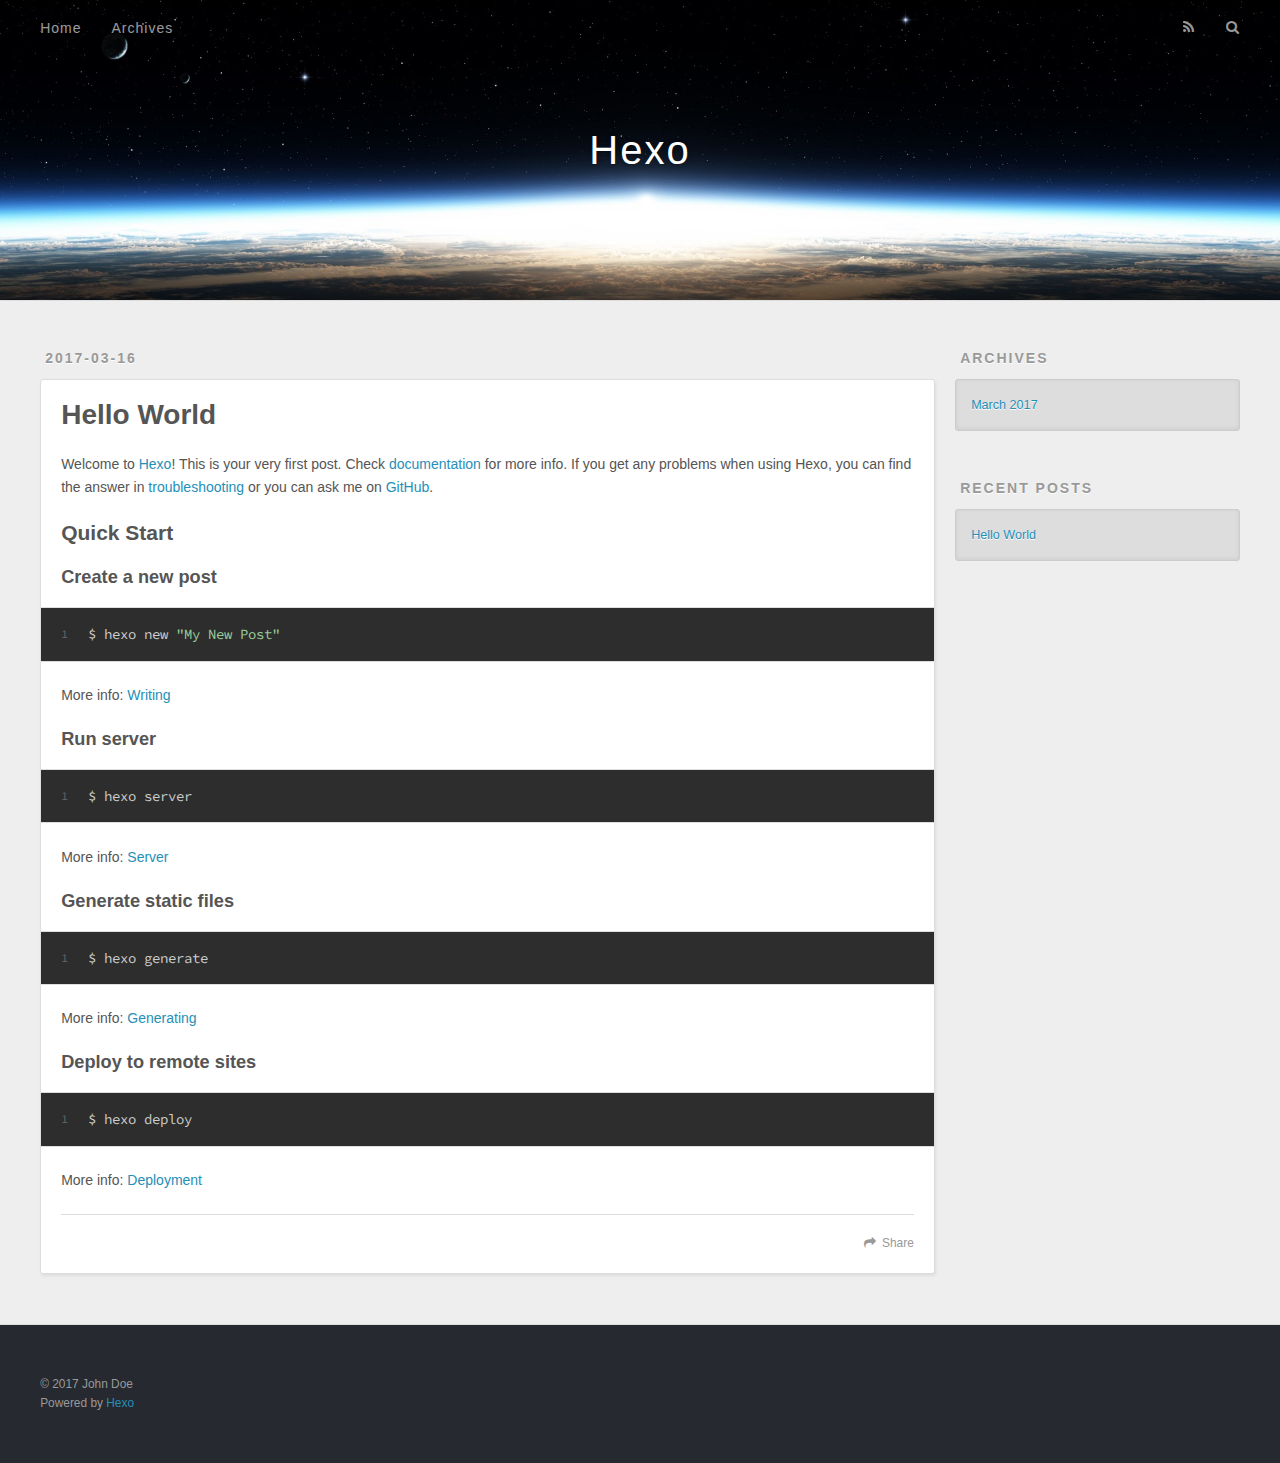
==== index.html @ 3dacdb67 "Site updated: 2017-03-16 15:15:02" ====
<!DOCTYPE html>
<html>
<head>
  <meta charset="utf-8">
  
  <title>Hexo</title>
  <meta name="viewport" content="width=device-width, initial-scale=1, maximum-scale=1">
  <meta property="og:type" content="website">
<meta property="og:title" content="Hexo">
<meta property="og:url" content="http://yoursite.com/index.html">
<meta property="og:site_name" content="Hexo">
<meta name="twitter:card" content="summary">
<meta name="twitter:title" content="Hexo">
  
    <link rel="alternate" href="/atom.xml" title="Hexo" type="application/atom+xml">
  
  
    <link rel="icon" href="/favicon.png">
  
  
    <link href="//fonts.googleapis.com/css?family=Source+Code+Pro" rel="stylesheet" type="text/css">
  
  <link rel="stylesheet" href="/css/style.css">
  

</head>

<body>
  <div id="container">
    <div id="wrap">
      <header id="header">
  <div id="banner"></div>
  <div id="header-outer" class="outer">
    <div id="header-title" class="inner">
      <h1 id="logo-wrap">
        <a href="/" id="logo">Hexo</a>
      </h1>
      
    </div>
    <div id="header-inner" class="inner">
      <nav id="main-nav">
        <a id="main-nav-toggle" class="nav-icon"></a>
        
          <a class="main-nav-link" href="/">Home</a>
        
          <a class="main-nav-link" href="/archives">Archives</a>
        
      </nav>
      <nav id="sub-nav">
        
          <a id="nav-rss-link" class="nav-icon" href="/atom.xml" title="RSS Feed"></a>
        
        <a id="nav-search-btn" class="nav-icon" title="Search"></a>
      </nav>
      <div id="search-form-wrap">
        <form action="//google.com/search" method="get" accept-charset="UTF-8" class="search-form"><input type="search" name="q" results="0" class="search-form-input" placeholder="Search"><button type="submit" class="search-form-submit">&#xF002;</button><input type="hidden" name="sitesearch" value="http://yoursite.com"></form>
      </div>
    </div>
  </div>
</header>
      <div class="outer">
        <section id="main">
  
    <article id="post-hello-world" class="article article-type-post" itemscope itemprop="blogPost">
  <div class="article-meta">
    <a href="/2017/03/16/hello-world/" class="article-date">
  <time datetime="2017-03-16T07:07:34.000Z" itemprop="datePublished">2017-03-16</time>
</a>
    
  </div>
  <div class="article-inner">
    
    
      <header class="article-header">
        
  
    <h1 itemprop="name">
      <a class="article-title" href="/2017/03/16/hello-world/">Hello World</a>
    </h1>
  

      </header>
    
    <div class="article-entry" itemprop="articleBody">
      
        <p>Welcome to <a href="https://hexo.io/" target="_blank" rel="external">Hexo</a>! This is your very first post. Check <a href="https://hexo.io/docs/" target="_blank" rel="external">documentation</a> for more info. If you get any problems when using Hexo, you can find the answer in <a href="https://hexo.io/docs/troubleshooting.html" target="_blank" rel="external">troubleshooting</a> or you can ask me on <a href="https://github.com/hexojs/hexo/issues" target="_blank" rel="external">GitHub</a>.</p>
<h2 id="Quick-Start"><a href="#Quick-Start" class="headerlink" title="Quick Start"></a>Quick Start</h2><h3 id="Create-a-new-post"><a href="#Create-a-new-post" class="headerlink" title="Create a new post"></a>Create a new post</h3><figure class="highlight bash"><table><tr><td class="gutter"><pre><div class="line">1</div></pre></td><td class="code"><pre><div class="line">$ hexo new <span class="string">"My New Post"</span></div></pre></td></tr></table></figure>
<p>More info: <a href="https://hexo.io/docs/writing.html" target="_blank" rel="external">Writing</a></p>
<h3 id="Run-server"><a href="#Run-server" class="headerlink" title="Run server"></a>Run server</h3><figure class="highlight bash"><table><tr><td class="gutter"><pre><div class="line">1</div></pre></td><td class="code"><pre><div class="line">$ hexo server</div></pre></td></tr></table></figure>
<p>More info: <a href="https://hexo.io/docs/server.html" target="_blank" rel="external">Server</a></p>
<h3 id="Generate-static-files"><a href="#Generate-static-files" class="headerlink" title="Generate static files"></a>Generate static files</h3><figure class="highlight bash"><table><tr><td class="gutter"><pre><div class="line">1</div></pre></td><td class="code"><pre><div class="line">$ hexo generate</div></pre></td></tr></table></figure>
<p>More info: <a href="https://hexo.io/docs/generating.html" target="_blank" rel="external">Generating</a></p>
<h3 id="Deploy-to-remote-sites"><a href="#Deploy-to-remote-sites" class="headerlink" title="Deploy to remote sites"></a>Deploy to remote sites</h3><figure class="highlight bash"><table><tr><td class="gutter"><pre><div class="line">1</div></pre></td><td class="code"><pre><div class="line">$ hexo deploy</div></pre></td></tr></table></figure>
<p>More info: <a href="https://hexo.io/docs/deployment.html" target="_blank" rel="external">Deployment</a></p>

      
    </div>
    <footer class="article-footer">
      <a data-url="http://yoursite.com/2017/03/16/hello-world/" data-id="cj0c294t30000diry1bmtptaq" class="article-share-link">Share</a>
      
      
    </footer>
  </div>
  
</article>


  

</section>
        
          <aside id="sidebar">
  
    

  
    

  
    
  
    
  <div class="widget-wrap">
    <h3 class="widget-title">Archives</h3>
    <div class="widget">
      <ul class="archive-list"><li class="archive-list-item"><a class="archive-list-link" href="/archives/2017/03/">March 2017</a></li></ul>
    </div>
  </div>


  
    
  <div class="widget-wrap">
    <h3 class="widget-title">Recent Posts</h3>
    <div class="widget">
      <ul>
        
          <li>
            <a href="/2017/03/16/hello-world/">Hello World</a>
          </li>
        
      </ul>
    </div>
  </div>

  
</aside>
        
      </div>
      <footer id="footer">
  
  <div class="outer">
    <div id="footer-info" class="inner">
      &copy; 2017 John Doe<br>
      Powered by <a href="http://hexo.io/" target="_blank">Hexo</a>
    </div>
  </div>
</footer>
    </div>
    <nav id="mobile-nav">
  
    <a href="/" class="mobile-nav-link">Home</a>
  
    <a href="/archives" class="mobile-nav-link">Archives</a>
  
</nav>
    

<script src="//ajax.googleapis.com/ajax/libs/jquery/2.0.3/jquery.min.js"></script>


  <link rel="stylesheet" href="/fancybox/jquery.fancybox.css">
  <script src="/fancybox/jquery.fancybox.pack.js"></script>


<script src="/js/script.js"></script>

  </div>
</body>
</html>
---- css/style.css ----
body {
  width: 100%;
}
body:before,
body:after {
  content: "";
  display: table;
}
body:after {
  clear: both;
}
html,
body,
div,
span,
applet,
object,
iframe,
h1,
h2,
h3,
h4,
h5,
h6,
p,
blockquote,
pre,
a,
abbr,
acronym,
address,
big,
cite,
code,
del,
dfn,
em,
img,
ins,
kbd,
q,
s,
samp,
small,
strike,
strong,
sub,
sup,
tt,
var,
dl,
dt,
dd,
ol,
ul,
li,
fieldset,
form,
label,
legend,
table,
caption,
tbody,
tfoot,
thead,
tr,
th,
td {
  margin: 0;
  padding: 0;
  border: 0;
  outline: 0;
  font-weight: inherit;
  font-style: inherit;
  font-family: inherit;
  font-size: 100%;
  vertical-align: baseline;
}
body {
  line-height: 1;
  color: #000;
  background: #fff;
}
ol,
ul {
  list-style: none;
}
table {
  border-collapse: separate;
  border-spacing: 0;
  vertical-align: middle;
}
caption,
th,
td {
  text-align: left;
  font-weight: normal;
  vertical-align: middle;
}
a img {
  border: none;
}
input,
button {
  margin: 0;
  padding: 0;
}
input::-moz-focus-inner,
button::-moz-focus-inner {
  border: 0;
  padding: 0;
}
@font-face {
  font-family: FontAwesome;
  font-style: normal;
  font-weight: normal;
  src: url("fonts/fontawesome-webfont.eot?v=#4.0.3");
  src: url("fonts/fontawesome-webfont.eot?#iefix&v=#4.0.3") format("embedded-opentype"), url("fonts/fontawesome-webfont.woff?v=#4.0.3") format("woff"), url("fonts/fontawesome-webfont.ttf?v=#4.0.3") format("truetype"), url("fonts/fontawesome-webfont.svg#fontawesomeregular?v=#4.0.3") format("svg");
}
html,
body,
#container {
  height: 100%;
}
body {
  background: #eee;
  font: 14px "Helvetica Neue", Helvetica, Arial, sans-serif;
  -webkit-text-size-adjust: 100%;
}
.outer {
  max-width: 1220px;
  margin: 0 auto;
  padding: 0 20px;
}
.outer:before,
.outer:after {
  content: "";
  display: table;
}
.outer:after {
  clear: both;
}
.inner {
  display: inline;
  float: left;
  width: 98.33333333333333%;
  margin: 0 0.833333333333333%;
}
.left,
.alignleft {
  float: left;
}
.right,
.alignright {
  float: right;
}
.clear {
  clear: both;
}
#container {
  position: relative;
}
.mobile-nav-on {
  overflow: hidden;
}
#wrap {
  height: 100%;
  width: 100%;
  position: absolute;
  top: 0;
  left: 0;
  -webkit-transition: 0.2s ease-out;
  -moz-transition: 0.2s ease-out;
  -ms-transition: 0.2s ease-out;
  transition: 0.2s ease-out;
  z-index: 1;
  background: #eee;
}
.mobile-nav-on #wrap {
  left: 280px;
}
@media screen and (min-width: 768px) {
  #main {
    display: inline;
    float: left;
    width: 73.33333333333333%;
    margin: 0 0.833333333333333%;
  }
}
.article-date,
.article-category-link,
.archive-year,
.widget-title {
  text-decoration: none;
  text-transform: uppercase;
  letter-spacing: 2px;
  color: #999;
  margin-bottom: 1em;
  margin-left: 5px;
  line-height: 1em;
  text-shadow: 0 1px #fff;
  font-weight: bold;
}
.article-inner,
.archive-article-inner {
  background: #fff;
  -webkit-box-shadow: 1px 2px 3px #ddd;
  box-shadow: 1px 2px 3px #ddd;
  border: 1px solid #ddd;
  border-radius: 3px;
}
.article-entry h1,
.widget h1 {
  font-size: 2em;
}
.article-entry h2,
.widget h2 {
  font-size: 1.5em;
}
.article-entry h3,
.widget h3 {
  font-size: 1.3em;
}
.article-entry h4,
.widget h4 {
  font-size: 1.2em;
}
.article-entry h5,
.widget h5 {
  font-size: 1em;
}
.article-entry h6,
.widget h6 {
  font-size: 1em;
  color: #999;
}
.article-entry hr,
.widget hr {
  border: 1px dashed #ddd;
}
.article-entry strong,
.widget strong {
  font-weight: bold;
}
.article-entry em,
.widget em,
.article-entry cite,
.widget cite {
  font-style: italic;
}
.article-entry sup,
.widget sup,
.article-entry sub,
.widget sub {
  font-size: 0.75em;
  line-height: 0;
  position: relative;
  vertical-align: baseline;
}
.article-entry sup,
.widget sup {
  top: -0.5em;
}
.article-entry sub,
.widget sub {
  bottom: -0.2em;
}
.article-entry small,
.widget small {
  font-size: 0.85em;
}
.article-entry acronym,
.widget acronym,
.article-entry abbr,
.widget abbr {
  border-bottom: 1px dotted;
}
.article-entry ul,
.widget ul,
.article-entry ol,
.widget ol,
.article-entry dl,
.widget dl {
  margin: 0 20px;
  line-height: 1.6em;
}
.article-entry ul ul,
.widget ul ul,
.article-entry ol ul,
.widget ol ul,
.article-entry ul ol,
.widget ul ol,
.article-entry ol ol,
.widget ol ol {
  margin-top: 0;
  margin-bottom: 0;
}
.article-entry ul,
.widget ul {
  list-style: disc;
}
.article-entry ol,
.widget ol {
  list-style: decimal;
}
.article-entry dt,
.widget dt {
  font-weight: bold;
}
#header {
  height: 300px;
  position: relative;
  border-bottom: 1px solid #ddd;
}
#header:before,
#header:after {
  content: "";
  position: absolute;
  left: 0;
  right: 0;
  height: 40px;
}
#header:before {
  top: 0;
  background: -webkit-linear-gradient(rgba(0,0,0,0.2), transparent);
  background: -moz-linear-gradient(rgba(0,0,0,0.2), transparent);
  background: -ms-linear-gradient(rgba(0,0,0,0.2), transparent);
  background: linear-gradient(rgba(0,0,0,0.2), transparent);
}
#header:after {
  bottom: 0;
  background: -webkit-linear-gradient(transparent, rgba(0,0,0,0.2));
  background: -moz-linear-gradient(transparent, rgba(0,0,0,0.2));
  background: -ms-linear-gradient(transparent, rgba(0,0,0,0.2));
  background: linear-gradient(transparent, rgba(0,0,0,0.2));
}
#header-outer {
  height: 100%;
  position: relative;
}
#header-inner {
  position: relative;
  overflow: hidden;
}
#banner {
  position: absolute;
  top: 0;
  left: 0;
  width: 100%;
  height: 100%;
  background: url("images/banner.jpg") center #000;
  -webkit-background-size: cover;
  -moz-background-size: cover;
  background-size: cover;
  z-index: -1;
}
#header-title {
  text-align: center;
  height: 40px;
  position: absolute;
  top: 50%;
  left: 0;
  margin-top: -20px;
}
#logo,
#subtitle {
  text-decoration: none;
  color: #fff;
  font-weight: 300;
  text-shadow: 0 1px 4px rgba(0,0,0,0.3);
}
#logo {
  font-size: 40px;
  line-height: 40px;
  letter-spacing: 2px;
}
#subtitle {
  font-size: 16px;
  line-height: 16px;
  letter-spacing: 1px;
}
#subtitle-wrap {
  margin-top: 16px;
}
#main-nav {
  float: left;
  margin-left: -15px;
}
.nav-icon,
.main-nav-link {
  float: left;
  color: #fff;
  opacity: 0.6;
  text-decoration: none;
  text-shadow: 0 1px rgba(0,0,0,0.2);
  -webkit-transition: opacity 0.2s;
  -moz-transition: opacity 0.2s;
  -ms-transition: opacity 0.2s;
  transition: opacity 0.2s;
  display: block;
  padding: 20px 15px;
}
.nav-icon:hover,
.main-nav-link:hover {
  opacity: 1;
}
.nav-icon {
  font-family: FontAwesome;
  text-align: center;
  font-size: 14px;
  width: 14px;
  height: 14px;
  padding: 20px 15px;
  position: relative;
  cursor: pointer;
}
.main-nav-link {
  font-weight: 300;
  letter-spacing: 1px;
}
@media screen and (max-width: 479px) {
  .main-nav-link {
    display: none;
  }
}
#main-nav-toggle {
  display: none;
}
#main-nav-toggle:before {
  content: "\f0c9";
}
@media screen and (max-width: 479px) {
  #main-nav-toggle {
    display: block;
  }
}
#sub-nav {
  float: right;
  margin-right: -15px;
}
#nav-rss-link:before {
  content: "\f09e";
}
#nav-search-btn:before {
  content: "\f002";
}
#search-form-wrap {
  position: absolute;
  top: 15px;
  width: 150px;
  height: 30px;
  right: -150px;
  opacity: 0;
  -webkit-transition: 0.2s ease-out;
  -moz-transition: 0.2s ease-out;
  -ms-transition: 0.2s ease-out;
  transition: 0.2s ease-out;
}
#search-form-wrap.on {
  opacity: 1;
  right: 0;
}
@media screen and (max-width: 479px) {
  #search-form-wrap {
    width: 100%;
    right: -100%;
  }
}
.search-form {
  position: absolute;
  top: 0;
  left: 0;
  right: 0;
  background: #fff;
  padding: 5px 15px;
  border-radius: 15px;
  -webkit-box-shadow: 0 0 10px rgba(0,0,0,0.3);
  box-shadow: 0 0 10px rgba(0,0,0,0.3);
}
.search-form-input {
  border: none;
  background: none;
  color: #555;
  width: 100%;
  font: 13px "Helvetica Neue", Helvetica, Arial, sans-serif;
  outline: none;
}
.search-form-input::-webkit-search-results-decoration,
.search-form-input::-webkit-search-cancel-button {
  -webkit-appearance: none;
}
.search-form-submit {
  position: absolute;
  top: 50%;
  right: 10px;
  margin-top: -7px;
  font: 13px FontAwesome;
  border: none;
  background: none;
  color: #bbb;
  cursor: pointer;
}
.search-form-submit:hover,
.search-form-submit:focus {
  color: #777;
}
.article {
  margin: 50px 0;
}
.article-inner {
  overflow: hidden;
}
.article-meta:before,
.article-meta:after {
  content: "";
  display: table;
}
.article-meta:after {
  clear: both;
}
.article-date {
  float: left;
}
.article-category {
  float: left;
  line-height: 1em;
  color: #ccc;
  text-shadow: 0 1px #fff;
  margin-left: 8px;
}
.article-category:before {
  content: "\2022";
}
.article-category-link {
  margin: 0 12px 1em;
}
.article-header {
  padding: 20px 20px 0;
}
.article-title {
  text-decoration: none;
  font-size: 2em;
  font-weight: bold;
  color: #555;
  line-height: 1.1em;
  -webkit-transition: color 0.2s;
  -moz-transition: color 0.2s;
  -ms-transition: color 0.2s;
  transition: color 0.2s;
}
a.article-title:hover {
  color: #258fb8;
}
.article-entry {
  color: #555;
  padding: 0 20px;
}
.article-entry:before,
.article-entry:after {
  content: "";
  display: table;
}
.article-entry:after {
  clear: both;
}
.article-entry p,
.article-entry table {
  line-height: 1.6em;
  margin: 1.6em 0;
}
.article-entry h1,
.article-entry h2,
.article-entry h3,
.article-entry h4,
.article-entry h5,
.article-entry h6 {
  font-weight: bold;
}
.article-entry h1,
.article-entry h2,
.article-entry h3,
.article-entry h4,
.article-entry h5,
.article-entry h6 {
  line-height: 1.1em;
  margin: 1.1em 0;
}
.article-entry a {
  color: #258fb8;
  text-decoration: none;
}
.article-entry a:hover {
  text-decoration: underline;
}
.article-entry ul,
.article-entry ol,
.article-entry dl {
  margin-top: 1.6em;
  margin-bottom: 1.6em;
}
.article-entry img,
.article-entry video {
  max-width: 100%;
  height: auto;
  display: block;
  margin: auto;
}
.article-entry iframe {
  border: none;
}
.article-entry table {
  width: 100%;
  border-collapse: collapse;
  border-spacing: 0;
}
.article-entry th {
  font-weight: bold;
  border-bottom: 3px solid #ddd;
  padding-bottom: 0.5em;
}
.article-entry td {
  border-bottom: 1px solid #ddd;
  padding: 10px 0;
}
.article-entry blockquote {
  font-family: Georgia, "Times New Roman", serif;
  font-size: 1.4em;
  margin: 1.6em 20px;
  text-align: center;
}
.article-entry blockquote footer {
  font-size: 14px;
  margin: 1.6em 0;
  font-family: "Helvetica Neue", Helvetica, Arial, sans-serif;
}
.article-entry blockquote footer cite:before {
  content: "—";
  padding: 0 0.5em;
}
.article-entry .pullquote {
  text-align: left;
  width: 45%;
  margin: 0;
}
.article-entry .pullquote.left {
  margin-left: 0.5em;
  margin-right: 1em;
}
.article-entry .pullquote.right {
  margin-right: 0.5em;
  margin-left: 1em;
}
.article-entry .caption {
  color: #999;
  display: block;
  font-size: 0.9em;
  margin-top: 0.5em;
  position: relative;
  text-align: center;
}
.article-entry .video-container {
  position: relative;
  padding-top: 56.25%;
  height: 0;
  overflow: hidden;
}
.article-entry .video-container iframe,
.article-entry .video-container object,
.article-entry .video-container embed {
  position: absolute;
  top: 0;
  left: 0;
  width: 100%;
  height: 100%;
  margin-top: 0;
}
.article-more-link a {
  display: inline-block;
  line-height: 1em;
  padding: 6px 15px;
  border-radius: 15px;
  background: #eee;
  color: #999;
  text-shadow: 0 1px #fff;
  text-decoration: none;
}
.article-more-link a:hover {
  background: #258fb8;
  color: #fff;
  text-decoration: none;
  text-shadow: 0 1px #1e7293;
}
.article-footer {
  font-size: 0.85em;
  line-height: 1.6em;
  border-top: 1px solid #ddd;
  padding-top: 1.6em;
  margin: 0 20px 20px;
}
.article-footer:before,
.article-footer:after {
  content: "";
  display: table;
}
.article-footer:after {
  clear: both;
}
.article-footer a {
  color: #999;
  text-decoration: none;
}
.article-footer a:hover {
  color: #555;
}
.article-tag-list-item {
  float: left;
  margin-right: 10px;
}
.article-tag-list-link:before {
  content: "#";
}
.article-comment-link {
  float: right;
}
.article-comment-link:before {
  content: "\f075";
  font-family: FontAwesome;
  padding-right: 8px;
}
.article-share-link {
  cursor: pointer;
  float: right;
  margin-left: 20px;
}
.article-share-link:before {
  content: "\f064";
  font-family: FontAwesome;
  padding-right: 6px;
}
#article-nav {
  position: relative;
}
#article-nav:before,
#article-nav:after {
  content: "";
  display: table;
}
#article-nav:after {
  clear: both;
}
@media screen and (min-width: 768px) {
  #article-nav {
    margin: 50px 0;
  }
  #article-nav:before {
    width: 8px;
    height: 8px;
    position: absolute;
    top: 50%;
    left: 50%;
    margin-top: -4px;
    margin-left: -4px;
    content: "";
    border-radius: 50%;
    background: #ddd;
    -webkit-box-shadow: 0 1px 2px #fff;
    box-shadow: 0 1px 2px #fff;
  }
}
.article-nav-link-wrap {
  text-decoration: none;
  text-shadow: 0 1px #fff;
  color: #999;
  -webkit-box-sizing: border-box;
  -moz-box-sizing: border-box;
  box-sizing: border-box;
  margin-top: 50px;
  text-align: center;
  display: block;
}
.article-nav-link-wrap:hover {
  color: #555;
}
@media screen and (min-width: 768px) {
  .article-nav-link-wrap {
    width: 50%;
    margin-top: 0;
  }
}
@media screen and (min-width: 768px) {
  #article-nav-newer {
    float: left;
    text-align: right;
    padding-right: 20px;
  }
}
@media screen and (min-width: 768px) {
  #article-nav-older {
    float: right;
    text-align: left;
    padding-left: 20px;
  }
}
.article-nav-caption {
  text-transform: uppercase;
  letter-spacing: 2px;
  color: #ddd;
  line-height: 1em;
  font-weight: bold;
}
#article-nav-newer .article-nav-caption {
  margin-right: -2px;
}
.article-nav-title {
  font-size: 0.85em;
  line-height: 1.6em;
  margin-top: 0.5em;
}
.article-share-box {
  position: absolute;
  display: none;
  background: #fff;
  -webkit-box-shadow: 1px 2px 10px rgba(0,0,0,0.2);
  box-shadow: 1px 2px 10px rgba(0,0,0,0.2);
  border-radius: 3px;
  margin-left: -145px;
  overflow: hidden;
  z-index: 1;
}
.article-share-box.on {
  display: block;
}
.article-share-input {
  width: 100%;
  background: none;
  -webkit-box-sizing: border-box;
  -moz-box-sizing: border-box;
  box-sizing: border-box;
  font: 14px "Helvetica Neue", Helvetica, Arial, sans-serif;
  padding: 0 15px;
  color: #555;
  outline: none;
  border: 1px solid #ddd;
  border-radius: 3px 3px 0 0;
  height: 36px;
  line-height: 36px;
}
.article-share-links {
  background: #eee;
}
.article-share-links:before,
.article-share-links:after {
  content: "";
  display: table;
}
.article-share-links:after {
  clear: both;
}
.article-share-twitter,
.article-share-facebook,
.article-share-pinterest,
.article-share-google {
  width: 50px;
  height: 36px;
  display: block;
  float: left;
  position: relative;
  color: #999;
  text-shadow: 0 1px #fff;
}
.article-share-twitter:before,
.article-share-facebook:before,
.article-share-pinterest:before,
.article-share-google:before {
  font-size: 20px;
  font-family: FontAwesome;
  width: 20px;
  height: 20px;
  position: absolute;
  top: 50%;
  left: 50%;
  margin-top: -10px;
  margin-left: -10px;
  text-align: center;
}
.article-share-twitter:hover,
.article-share-facebook:hover,
.article-share-pinterest:hover,
.article-share-google:hover {
  color: #fff;
}
.article-share-twitter:before {
  content: "\f099";
}
.article-share-twitter:hover {
  background: #00aced;
  text-shadow: 0 1px #008abe;
}
.article-share-facebook:before {
  content: "\f09a";
}
.article-share-facebook:hover {
  background: #3b5998;
  text-shadow: 0 1px #2f477a;
}
.article-share-pinterest:before {
  content: "\f0d2";
}
.article-share-pinterest:hover {
  background: #cb2027;
  text-shadow: 0 1px #a21a1f;
}
.article-share-google:before {
  content: "\f0d5";
}
.article-share-google:hover {
  background: #dd4b39;
  text-shadow: 0 1px #be3221;
}
.article-gallery {
  background: #000;
  position: relative;
}
.article-gallery-photos {
  position: relative;
  overflow: hidden;
}
.article-gallery-img {
  display: none;
  max-width: 100%;
}
.article-gallery-img:first-child {
  display: block;
}
.article-gallery-img.loaded {
  position: absolute;
  display: block;
}
.article-gallery-img img {
  display: block;
  max-width: 100%;
  margin: 0 auto;
}
#comments {
  background: #fff;
  -webkit-box-shadow: 1px 2px 3px #ddd;
  box-shadow: 1px 2px 3px #ddd;
  padding: 20px;
  border: 1px solid #ddd;
  border-radius: 3px;
  margin: 50px 0;
}
#comments a {
  color: #258fb8;
}
.archives-wrap {
  margin: 50px 0;
}
.archives:before,
.archives:after {
  content: "";
  display: table;
}
.archives:after {
  clear: both;
}
.archive-year-wrap {
  margin-bottom: 1em;
}
.archives {
  -webkit-column-gap: 10px;
  -moz-column-gap: 10px;
  column-gap: 10px;
}
@media screen and (min-width: 480px) and (max-width: 767px) {
  .archives {
    -webkit-column-count: 2;
    -moz-column-count: 2;
    column-count: 2;
  }
}
@media screen and (min-width: 768px) {
  .archives {
    -webkit-column-count: 3;
    -moz-column-count: 3;
    column-count: 3;
  }
}
.archive-article {
  -webkit-column-break-inside: avoid;
  page-break-inside: avoid;
  overflow: hidden;
  break-inside: avoid-column;
}
.archive-article-inner {
  padding: 10px;
  margin-bottom: 15px;
}
.archive-article-title {
  text-decoration: none;
  font-weight: bold;
  color: #555;
  -webkit-transition: color 0.2s;
  -moz-transition: color 0.2s;
  -ms-transition: color 0.2s;
  transition: color 0.2s;
  line-height: 1.6em;
}
.archive-article-title:hover {
  color: #258fb8;
}
.archive-article-footer {
  margin-top: 1em;
}
.archive-article-date {
  color: #999;
  text-decoration: none;
  font-size: 0.85em;
  line-height: 1em;
  margin-bottom: 0.5em;
  display: block;
}
#page-nav {
  margin: 50px auto;
  background: #fff;
  -webkit-box-shadow: 1px 2px 3px #ddd;
  box-shadow: 1px 2px 3px #ddd;
  border: 1px solid #ddd;
  border-radius: 3px;
  text-align: center;
  color: #999;
  overflow: hidden;
}
#page-nav:before,
#page-nav:after {
  content: "";
  display: table;
}
#page-nav:after {
  clear: both;
}
#page-nav a,
#page-nav span {
  padding: 10px 20px;
  line-height: 1;
  height: 2ex;
}
#page-nav a {
  color: #999;
  text-decoration: none;
}
#page-nav a:hover {
  background: #999;
  color: #fff;
}
#page-nav .prev {
  float: left;
}
#page-nav .next {
  float: right;
}
#page-nav .page-number {
  display: inline-block;
}
@media screen and (max-width: 479px) {
  #page-nav .page-number {
    display: none;
  }
}
#page-nav .current {
  color: #555;
  font-weight: bold;
}
#page-nav .space {
  color: #ddd;
}
#footer {
  background: #262a30;
  padding: 50px 0;
  border-top: 1px solid #ddd;
  color: #999;
}
#footer a {
  color: #258fb8;
  text-decoration: none;
}
#footer a:hover {
  text-decoration: underline;
}
#footer-info {
  line-height: 1.6em;
  font-size: 0.85em;
}
.article-entry pre,
.article-entry .highlight {
  background: #2d2d2d;
  margin: 0 -20px;
  padding: 15px 20px;
  border-style: solid;
  border-color: #ddd;
  border-width: 1px 0;
  overflow: auto;
  color: #ccc;
  line-height: 22.400000000000002px;
}
.article-entry .highlight .gutter pre,
.article-entry .gist .gist-file .gist-data .line-numbers {
  color: #666;
  font-size: 0.85em;
}
.article-entry pre,
.article-entry code {
  font-family: "Source Code Pro", Consolas, Monaco, Menlo, Consolas, monospace;
}
.article-entry code {
  background: #eee;
  text-shadow: 0 1px #fff;
  padding: 0 0.3em;
}
.article-entry pre code {
  background: none;
  text-shadow: none;
  padding: 0;
}
.article-entry .highlight pre {
  border: none;
  margin: 0;
  padding: 0;
}
.article-entry .highlight table {
  margin: 0;
  width: auto;
}
.article-entry .highlight td {
  border: none;
  padding: 0;
}
.article-entry .highlight figcaption {
  font-size: 0.85em;
  color: #999;
  line-height: 1em;
  margin-bottom: 1em;
}
.article-entry .highlight figcaption:before,
.article-entry .highlight figcaption:after {
  content: "";
  display: table;
}
.article-entry .highlight figcaption:after {
  clear: both;
}
.article-entry .highlight figcaption a {
  float: right;
}
.article-entry .highlight .gutter pre {
  text-align: right;
  padding-right: 20px;
}
.article-entry .highlight .line {
  height: 22.400000000000002px;
}
.article-entry .highlight .line.marked {
  background: #515151;
}
.article-entry .gist {
  margin: 0 -20px;
  border-style: solid;
  border-color: #ddd;
  border-width: 1px 0;
  background: #2d2d2d;
  padding: 15px 20px 15px 0;
}
.article-entry .gist .gist-file {
  border: none;
  font-family: "Source Code Pro", Consolas, Monaco, Menlo, Consolas, monospace;
  margin: 0;
}
.article-entry .gist .gist-file .gist-data {
  background: none;
  border: none;
}
.article-entry .gist .gist-file .gist-data .line-numbers {
  background: none;
  border: none;
  padding: 0 20px 0 0;
}
.article-entry .gist .gist-file .gist-data .line-data {
  padding: 0 !important;
}
.article-entry .gist .gist-file .highlight {
  margin: 0;
  padding: 0;
  border: none;
}
.article-entry .gist .gist-file .gist-meta {
  background: #2d2d2d;
  color: #999;
  font: 0.85em "Helvetica Neue", Helvetica, Arial, sans-serif;
  text-shadow: 0 0;
  padding: 0;
  margin-top: 1em;
  margin-left: 20px;
}
.article-entry .gist .gist-file .gist-meta a {
  color: #258fb8;
  font-weight: normal;
}
.article-entry .gist .gist-file .gist-meta a:hover {
  text-decoration: underline;
}
pre .comment,
pre .title {
  color: #999;
}
pre .variable,
pre .attribute,
pre .tag,
pre .regexp,
pre .ruby .constant,
pre .xml .tag .title,
pre .xml .pi,
pre .xml .doctype,
pre .html .doctype,
pre .css .id,
pre .css .class,
pre .css .pseudo {
  color: #f2777a;
}
pre .number,
pre .preprocessor,
pre .built_in,
pre .literal,
pre .params,
pre .constant {
  color: #f99157;
}
pre .class,
pre .ruby .class .title,
pre .css .rules .attribute {
  color: #9c9;
}
pre .string,
pre .value,
pre .inheritance,
pre .header,
pre .ruby .symbol,
pre .xml .cdata {
  color: #9c9;
}
pre .css .hexcolor {
  color: #6cc;
}
pre .function,
pre .python .decorator,
pre .python .title,
pre .ruby .function .title,
pre .ruby .title .keyword,
pre .perl .sub,
pre .javascript .title,
pre .coffeescript .title {
  color: #69c;
}
pre .keyword,
pre .javascript .function {
  color: #c9c;
}
@media screen and (max-width: 479px) {
  #mobile-nav {
    position: absolute;
    top: 0;
    left: 0;
    width: 280px;
    height: 100%;
    background: #191919;
    border-right: 1px solid #fff;
  }
}
@media screen and (max-width: 479px) {
  .mobile-nav-link {
    display: block;
    color: #999;
    text-decoration: none;
    padding: 15px 20px;
    font-weight: bold;
  }
  .mobile-nav-link:hover {
    color: #fff;
  }
}
@media screen and (min-width: 768px) {
  #sidebar {
    display: inline;
    float: left;
    width: 23.333333333333332%;
    margin: 0 0.833333333333333%;
  }
}
.widget-wrap {
  margin: 50px 0;
}
.widget {
  color: #777;
  text-shadow: 0 1px #fff;
  background: #ddd;
  -webkit-box-shadow: 0 -1px 4px #ccc inset;
  box-shadow: 0 -1px 4px #ccc inset;
  border: 1px solid #ccc;
  padding: 15px;
  border-radius: 3px;
}
.widget a {
  color: #258fb8;
  text-decoration: none;
}
.widget a:hover {
  text-decoration: underline;
}
.widget ul ul,
.widget ol ul,
.widget dl ul,
.widget ul ol,
.widget ol ol,
.widget dl ol,
.widget ul dl,
.widget ol dl,
.widget dl dl {
  margin-left: 15px;
  list-style: disc;
}
.widget {
  line-height: 1.6em;
  word-wrap: break-word;
  font-size: 0.9em;
}
.widget ul,
.widget ol {
  list-style: none;
  margin: 0;
}
.widget ul ul,
.widget ol ul,
.widget ul ol,
.widget ol ol {
  margin: 0 20px;
}
.widget ul ul,
.widget ol ul {
  list-style: disc;
}
.widget ul ol,
.widget ol ol {
  list-style: decimal;
}
.category-list-count,
.tag-list-count,
.archive-list-count {
  padding-left: 5px;
  color: #999;
  font-size: 0.85em;
}
.category-list-count:before,
.tag-list-count:before,
.archive-list-count:before {
  content: "(";
}
.category-list-count:after,
.tag-list-count:after,
.archive-list-count:after {
  content: ")";
}
.tagcloud a {
  margin-right: 5px;
  display: inline-block;
}
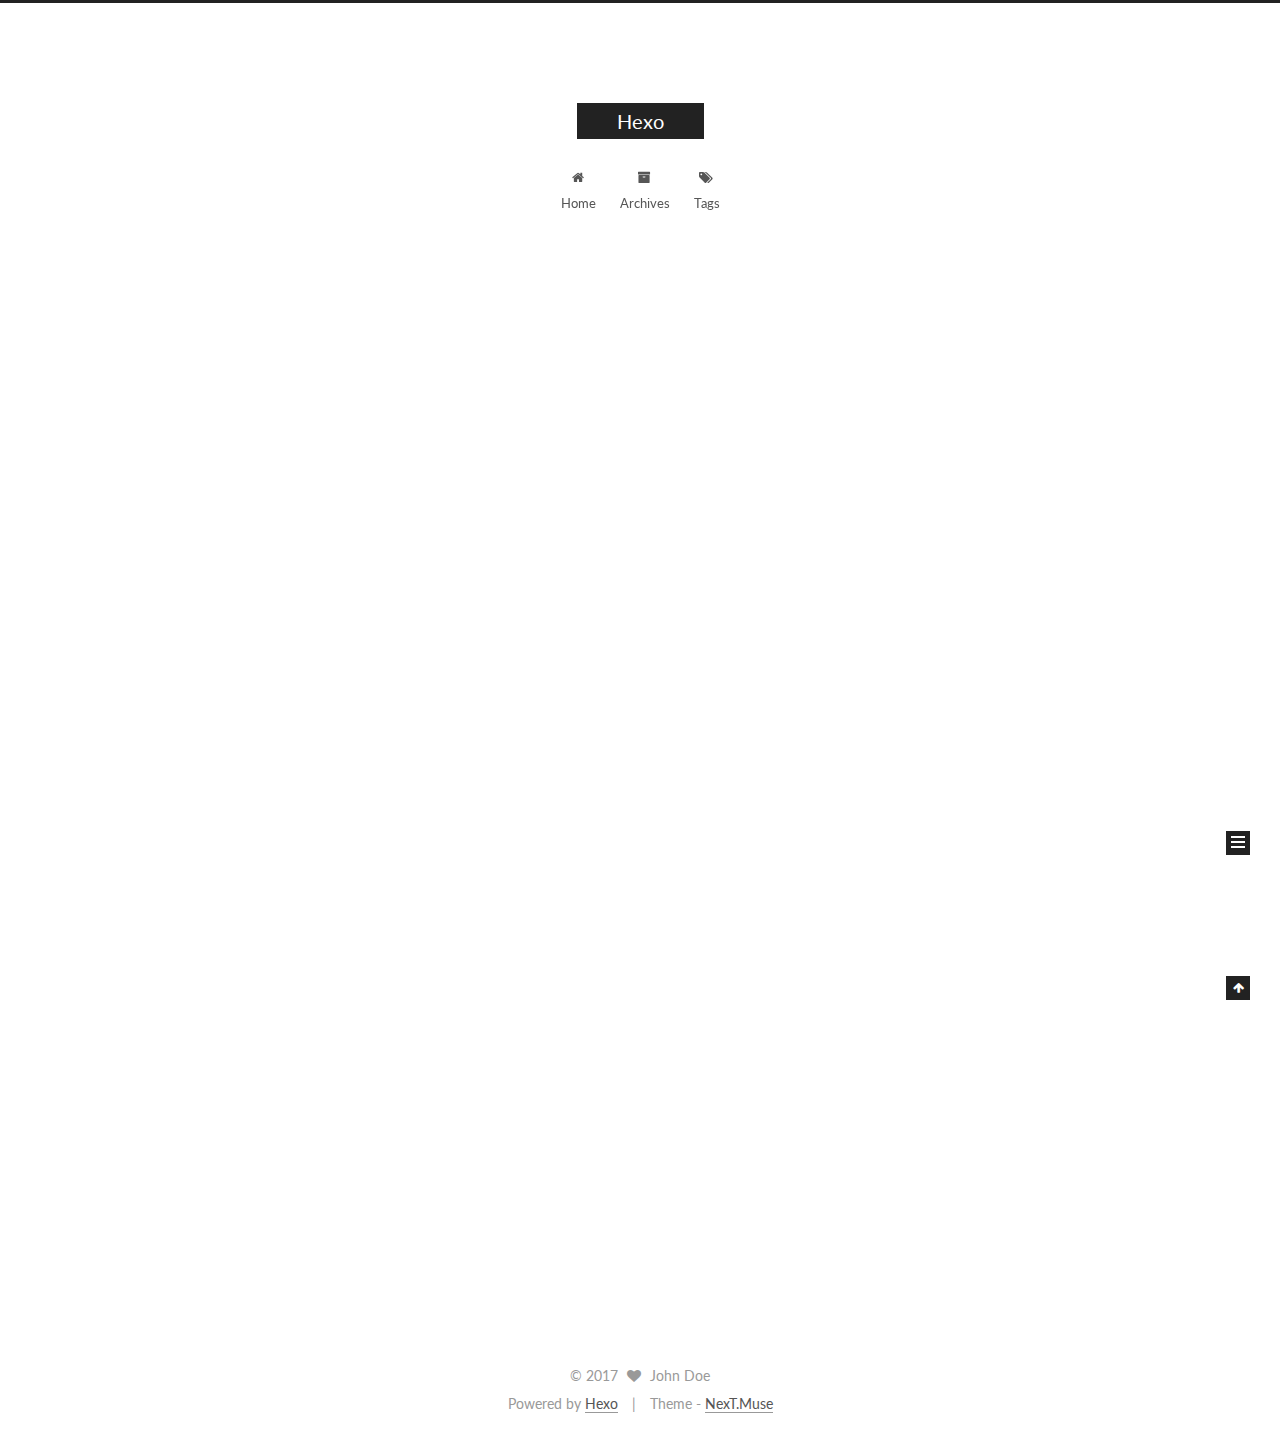
==== commit 8267bbe5: "Site updated: 2017-03-16 15:40:40" ====
--- a/index.html
+++ b/index.html
@@ -1,89 +1,330 @@
-<!DOCTYPE html>
-<html>
+<!doctype html>
+
+
+
+  
+
+
+<html class="theme-next muse use-motion" lang="">
 <head>
-  <meta charset="utf-8">
-  
-  <title>Hexo</title>
-  <meta name="viewport" content="width=device-width, initial-scale=1, maximum-scale=1">
-  <meta property="og:type" content="website">
+  <meta charset="UTF-8"/>
+<meta http-equiv="X-UA-Compatible" content="IE=edge" />
+<meta name="viewport" content="width=device-width, initial-scale=1, maximum-scale=1"/>
+
+
+
+<meta http-equiv="Cache-Control" content="no-transform" />
+<meta http-equiv="Cache-Control" content="no-siteapp" />
+
+
+
+
+
+
+
+
+
+
+
+
+
+
+
+  
+  
+  <link href="/lib/fancybox/source/jquery.fancybox.css?v=2.1.5" rel="stylesheet" type="text/css" />
+
+
+
+
+  
+  
+  
+  
+
+  
+    
+    
+  
+
+  
+
+  
+
+  
+
+  
+
+  
+    
+    
+    <link href="//fonts.googleapis.com/css?family=Lato:300,300italic,400,400italic,700,700italic&subset=latin,latin-ext" rel="stylesheet" type="text/css">
+  
+
+
+
+
+
+
+<link href="/lib/font-awesome/css/font-awesome.min.css?v=4.6.2" rel="stylesheet" type="text/css" />
+
+<link href="/css/main.css?v=5.1.0" rel="stylesheet" type="text/css" />
+
+
+  <meta name="keywords" content="Hexo, NexT" />
+
+
+
+
+
+
+
+
+  <link rel="shortcut icon" type="image/x-icon" href="/favicon.ico?v=5.1.0" />
+
+
+
+
+
+
+<meta property="og:type" content="website">
 <meta property="og:title" content="Hexo">
 <meta property="og:url" content="http://yoursite.com/index.html">
 <meta property="og:site_name" content="Hexo">
 <meta name="twitter:card" content="summary">
 <meta name="twitter:title" content="Hexo">
-  
-    <link rel="alternate" href="/atom.xml" title="Hexo" type="application/atom+xml">
-  
-  
-    <link rel="icon" href="/favicon.png">
-  
-  
-    <link href="//fonts.googleapis.com/css?family=Source+Code+Pro" rel="stylesheet" type="text/css">
-  
-  <link rel="stylesheet" href="/css/style.css">
-  
-
+
+
+
+<script type="text/javascript" id="hexo.configurations">
+  var NexT = window.NexT || {};
+  var CONFIG = {
+    root: '/',
+    scheme: 'Muse',
+    sidebar: {"position":"left","display":"post","offset":12,"offset_float":0,"b2t":false,"scrollpercent":false},
+    fancybox: true,
+    motion: true,
+    duoshuo: {
+      userId: '0',
+      author: 'Author'
+    },
+    algolia: {
+      applicationID: '',
+      apiKey: '',
+      indexName: '',
+      hits: {"per_page":10},
+      labels: {"input_placeholder":"Search for Posts","hits_empty":"We didn't find any results for the search: ${query}","hits_stats":"${hits} results found in ${time} ms"}
+    }
+  };
+</script>
+
+
+
+  <link rel="canonical" href="http://yoursite.com/"/>
+
+
+
+
+
+  <title> Hexo </title>
 </head>
 
-<body>
-  <div id="container">
-    <div id="wrap">
-      <header id="header">
-  <div id="banner"></div>
-  <div id="header-outer" class="outer">
-    <div id="header-title" class="inner">
-      <h1 id="logo-wrap">
-        <a href="/" id="logo">Hexo</a>
-      </h1>
-      
+<body itemscope itemtype="http://schema.org/WebPage" lang="">
+
+  
+
+
+
+
+
+
+
+
+
+
+
+
+
+
+  
+  
+    
+  
+
+  <div class="container one-collumn sidebar-position-left 
+   page-home 
+ ">
+    <div class="headband"></div>
+
+    <header id="header" class="header" itemscope itemtype="http://schema.org/WPHeader">
+      <div class="header-inner"><div class="site-brand-wrapper">
+  <div class="site-meta ">
+    
+
+    <div class="custom-logo-site-title">
+      <a href="/"  class="brand" rel="start">
+        <span class="logo-line-before"><i></i></span>
+        <span class="site-title">Hexo</span>
+        <span class="logo-line-after"><i></i></span>
+      </a>
     </div>
-    <div id="header-inner" class="inner">
-      <nav id="main-nav">
-        <a id="main-nav-toggle" class="nav-icon"></a>
-        
-          <a class="main-nav-link" href="/">Home</a>
-        
-          <a class="main-nav-link" href="/archives">Archives</a>
-        
-      </nav>
-      <nav id="sub-nav">
-        
-          <a id="nav-rss-link" class="nav-icon" href="/atom.xml" title="RSS Feed"></a>
-        
-        <a id="nav-search-btn" class="nav-icon" title="Search"></a>
-      </nav>
-      <div id="search-form-wrap">
-        <form action="//google.com/search" method="get" accept-charset="UTF-8" class="search-form"><input type="search" name="q" results="0" class="search-form-input" placeholder="Search"><button type="submit" class="search-form-submit">&#xF002;</button><input type="hidden" name="sitesearch" value="http://yoursite.com"></form>
-      </div>
-    </div>
+      
+        <p class="site-subtitle"></p>
+      
   </div>
-</header>
-      <div class="outer">
-        <section id="main">
-  
-    <article id="post-hello-world" class="article article-type-post" itemscope itemprop="blogPost">
-  <div class="article-meta">
-    <a href="/2017/03/16/hello-world/" class="article-date">
-  <time datetime="2017-03-16T07:07:34.000Z" itemprop="datePublished">2017-03-16</time>
-</a>
-    
+
+  <div class="site-nav-toggle">
+    <button>
+      <span class="btn-bar"></span>
+      <span class="btn-bar"></span>
+      <span class="btn-bar"></span>
+    </button>
   </div>
-  <div class="article-inner">
-    
-    
-      <header class="article-header">
-        
-  
-    <h1 itemprop="name">
-      <a class="article-title" href="/2017/03/16/hello-world/">Hello World</a>
-    </h1>
-  
-
+</div>
+
+<nav class="site-nav">
+  
+
+  
+    <ul id="menu" class="menu">
+      
+        
+        <li class="menu-item menu-item-home">
+          <a href="/" rel="section">
+            
+              <i class="menu-item-icon fa fa-fw fa-home"></i> <br />
+            
+            Home
+          </a>
+        </li>
+      
+        
+        <li class="menu-item menu-item-archives">
+          <a href="/archives" rel="section">
+            
+              <i class="menu-item-icon fa fa-fw fa-archive"></i> <br />
+            
+            Archives
+          </a>
+        </li>
+      
+        
+        <li class="menu-item menu-item-tags">
+          <a href="/tags" rel="section">
+            
+              <i class="menu-item-icon fa fa-fw fa-tags"></i> <br />
+            
+            Tags
+          </a>
+        </li>
+      
+
+      
+    </ul>
+  
+
+  
+</nav>
+
+
+
+ </div>
+    </header>
+
+    <main id="main" class="main">
+      <div class="main-inner">
+        <div class="content-wrap">
+          <div id="content" class="content">
+            
+  <section id="posts" class="posts-expand">
+    
+      
+
+  
+
+  
+  
+  
+
+  <article class="post post-type-normal " itemscope itemtype="http://schema.org/Article">
+    <link itemprop="mainEntityOfPage" href="http://yoursite.com/2017/03/16/hello-world/">
+
+    <span hidden itemprop="author" itemscope itemtype="http://schema.org/Person">
+      <meta itemprop="name" content="John Doe">
+      <meta itemprop="description" content="">
+      <meta itemprop="image" content="/images/avatar.gif">
+    </span>
+
+    <span hidden itemprop="publisher" itemscope itemtype="http://schema.org/Organization">
+      <meta itemprop="name" content="Hexo">
+    </span>
+
+    
+      <header class="post-header">
+
+        
+        
+          <h1 class="post-title" itemprop="name headline">
+            
+            
+              
+                
+                <a class="post-title-link" href="/2017/03/16/hello-world/" itemprop="url">
+                  Hello World
+                </a>
+              
+            
+          </h1>
+        
+
+        <div class="post-meta">
+          <span class="post-time">
+            
+              <span class="post-meta-item-icon">
+                <i class="fa fa-calendar-o"></i>
+              </span>
+              
+                <span class="post-meta-item-text">Posted on</span>
+              
+              <time title="Post created" itemprop="dateCreated datePublished" datetime="2017-03-16T15:07:34+08:00">
+                2017-03-16
+              </time>
+            
+
+            
+
+            
+          </span>
+
+          
+
+          
+            
+          
+
+          
+          
+
+          
+
+          
+
+          
+
+        </div>
       </header>
     
-    <div class="article-entry" itemprop="articleBody">
-      
-        <p>Welcome to <a href="https://hexo.io/" target="_blank" rel="external">Hexo</a>! This is your very first post. Check <a href="https://hexo.io/docs/" target="_blank" rel="external">documentation</a> for more info. If you get any problems when using Hexo, you can find the answer in <a href="https://hexo.io/docs/troubleshooting.html" target="_blank" rel="external">troubleshooting</a> or you can ask me on <a href="https://github.com/hexojs/hexo/issues" target="_blank" rel="external">GitHub</a>.</p>
+
+
+    <div class="post-body" itemprop="articleBody">
+
+      
+      
+
+      
+        
+          
+            <p>Welcome to <a href="https://hexo.io/" target="_blank" rel="external">Hexo</a>! This is your very first post. Check <a href="https://hexo.io/docs/" target="_blank" rel="external">documentation</a> for more info. If you get any problems when using Hexo, you can find the answer in <a href="https://hexo.io/docs/troubleshooting.html" target="_blank" rel="external">troubleshooting</a> or you can ask me on <a href="https://github.com/hexojs/hexo/issues" target="_blank" rel="external">GitHub</a>.</p>
 <h2 id="Quick-Start"><a href="#Quick-Start" class="headerlink" title="Quick Start"></a>Quick Start</h2><h3 id="Create-a-new-post"><a href="#Create-a-new-post" class="headerlink" title="Create a new post"></a>Create a new post</h3><figure class="highlight bash"><table><tr><td class="gutter"><pre><div class="line">1</div></pre></td><td class="code"><pre><div class="line">$ hexo new <span class="string">"My New Post"</span></div></pre></td></tr></table></figure>
 <p>More info: <a href="https://hexo.io/docs/writing.html" target="_blank" rel="external">Writing</a></p>
 <h3 id="Run-server"><a href="#Run-server" class="headerlink" title="Run server"></a>Run server</h3><figure class="highlight bash"><table><tr><td class="gutter"><pre><div class="line">1</div></pre></td><td class="code"><pre><div class="line">$ hexo server</div></pre></td></tr></table></figure>
@@ -93,88 +334,270 @@
 <h3 id="Deploy-to-remote-sites"><a href="#Deploy-to-remote-sites" class="headerlink" title="Deploy to remote sites"></a>Deploy to remote sites</h3><figure class="highlight bash"><table><tr><td class="gutter"><pre><div class="line">1</div></pre></td><td class="code"><pre><div class="line">$ hexo deploy</div></pre></td></tr></table></figure>
 <p>More info: <a href="https://hexo.io/docs/deployment.html" target="_blank" rel="external">Deployment</a></p>
 
+          
+        
       
     </div>
-    <footer class="article-footer">
-      <a data-url="http://yoursite.com/2017/03/16/hello-world/" data-id="cj0c294t30000diry1bmtptaq" class="article-share-link">Share</a>
-      
+
+    <div>
+      
+    </div>
+
+    <div>
+      
+    </div>
+
+    <div>
+      
+    </div>
+
+    <footer class="post-footer">
+      
+
+      
+
+      
+
+      
+      
+        <div class="post-eof"></div>
       
     </footer>
-  </div>
-  
-</article>
-
-
-  
-
-</section>
-        
-          <aside id="sidebar">
-  
-    
-
-  
-    
-
-  
-    
-  
-    
-  <div class="widget-wrap">
-    <h3 class="widget-title">Archives</h3>
-    <div class="widget">
-      <ul class="archive-list"><li class="archive-list-item"><a class="archive-list-link" href="/archives/2017/03/">March 2017</a></li></ul>
+  </article>
+
+
+    
+  </section>
+
+  
+
+          
+          </div>
+          
+
+
+          
+
+        </div>
+        
+          
+  
+  <div class="sidebar-toggle">
+    <div class="sidebar-toggle-line-wrap">
+      <span class="sidebar-toggle-line sidebar-toggle-line-first"></span>
+      <span class="sidebar-toggle-line sidebar-toggle-line-middle"></span>
+      <span class="sidebar-toggle-line sidebar-toggle-line-last"></span>
     </div>
   </div>
 
-
-  
-    
-  <div class="widget-wrap">
-    <h3 class="widget-title">Recent Posts</h3>
-    <div class="widget">
-      <ul>
-        
-          <li>
-            <a href="/2017/03/16/hello-world/">Hello World</a>
-          </li>
-        
-      </ul>
+  <aside id="sidebar" class="sidebar">
+    <div class="sidebar-inner">
+
+      
+
+      
+
+      <section class="site-overview sidebar-panel sidebar-panel-active">
+        <div class="site-author motion-element" itemprop="author" itemscope itemtype="http://schema.org/Person">
+          <img class="site-author-image" itemprop="image"
+               src="/images/avatar.gif"
+               alt="John Doe" />
+          <p class="site-author-name" itemprop="name">John Doe</p>
+           
+              <p class="site-description motion-element" itemprop="description"></p>
+          
+        </div>
+        <nav class="site-state motion-element">
+
+          
+            <div class="site-state-item site-state-posts">
+              <a href="/archives">
+                <span class="site-state-item-count">1</span>
+                <span class="site-state-item-name">posts</span>
+              </a>
+            </div>
+          
+
+          
+
+          
+
+        </nav>
+
+        
+
+        <div class="links-of-author motion-element">
+          
+        </div>
+
+        
+        
+
+        
+        
+
+        
+
+
+      </section>
+
+      
+
+      
+
     </div>
+  </aside>
+
+
+        
+      </div>
+    </main>
+
+    <footer id="footer" class="footer">
+      <div class="footer-inner">
+        <div class="copyright" >
+  
+  &copy; 
+  <span itemprop="copyrightYear">2017</span>
+  <span class="with-love">
+    <i class="fa fa-heart"></i>
+  </span>
+  <span class="author" itemprop="copyrightHolder">John Doe</span>
+</div>
+
+
+<div class="powered-by">
+  Powered by <a class="theme-link" href="https://hexo.io">Hexo</a>
+</div>
+
+<div class="theme-info">
+  Theme -
+  <a class="theme-link" href="https://github.com/iissnan/hexo-theme-next">
+    NexT.Muse
+  </a>
+</div>
+
+
+        
+
+        
+      </div>
+    </footer>
+
+    
+      <div class="back-to-top">
+        <i class="fa fa-arrow-up"></i>
+        
+      </div>
+    
+    
   </div>
 
   
-</aside>
-        
-      </div>
-      <footer id="footer">
-  
-  <div class="outer">
-    <div id="footer-info" class="inner">
-      &copy; 2017 John Doe<br>
-      Powered by <a href="http://hexo.io/" target="_blank">Hexo</a>
-    </div>
-  </div>
-</footer>
-    </div>
-    <nav id="mobile-nav">
-  
-    <a href="/" class="mobile-nav-link">Home</a>
-  
-    <a href="/archives" class="mobile-nav-link">Archives</a>
-  
-</nav>
-    
-
-<script src="//ajax.googleapis.com/ajax/libs/jquery/2.0.3/jquery.min.js"></script>
-
-
-  <link rel="stylesheet" href="/fancybox/jquery.fancybox.css">
-  <script src="/fancybox/jquery.fancybox.pack.js"></script>
-
-
-<script src="/js/script.js"></script>
-
-  </div>
+
+<script type="text/javascript">
+  if (Object.prototype.toString.call(window.Promise) !== '[object Function]') {
+    window.Promise = null;
+  }
+</script>
+
+
+
+
+
+
+
+
+
+  
+
+
+
+
+  
+  <script type="text/javascript" src="/lib/jquery/index.js?v=2.1.3"></script>
+
+  
+  <script type="text/javascript" src="/lib/fastclick/lib/fastclick.min.js?v=1.0.6"></script>
+
+  
+  <script type="text/javascript" src="/lib/jquery_lazyload/jquery.lazyload.js?v=1.9.7"></script>
+
+  
+  <script type="text/javascript" src="/lib/velocity/velocity.min.js?v=1.2.1"></script>
+
+  
+  <script type="text/javascript" src="/lib/velocity/velocity.ui.min.js?v=1.2.1"></script>
+
+  
+  <script type="text/javascript" src="/lib/fancybox/source/jquery.fancybox.pack.js?v=2.1.5"></script>
+
+
+  
+
+
+  <script type="text/javascript" src="/js/src/utils.js?v=5.1.0"></script>
+
+  <script type="text/javascript" src="/js/src/motion.js?v=5.1.0"></script>
+
+
+
+  
+  
+
+  
+
+  
+
+
+  <script type="text/javascript" src="/js/src/bootstrap.js?v=5.1.0"></script>
+
+
+
+  
+
+
+
+  
+
+
+
+
+	
+
+
+
+
+
+  
+
+
+
+
+
+  
+
+
+
+
+
+  
+
+
+
+  
+  
+
+  
+
+  
+
+  
+
+  
+
+
+  
+
 </body>
-</html>+</html>
--- a/css/main.css
+++ b/css/main.css
@@ -0,0 +1,2533 @@
+/* normalize.css v3.0.2 | MIT License | git.io/normalize */
+html {
+  font-family: sans-serif; /* 1 */
+  -ms-text-size-adjust: 100%; /* 2 */
+  -webkit-text-size-adjust: 100%; /* 2 */
+}
+body {
+  margin: 0;
+}
+article,
+aside,
+details,
+figcaption,
+figure,
+footer,
+header,
+hgroup,
+main,
+menu,
+nav,
+section,
+summary {
+  display: block;
+}
+audio,
+canvas,
+progress,
+video {
+  display: inline-block; /* 1 */
+  vertical-align: baseline; /* 2 */
+}
+audio:not([controls]) {
+  display: none;
+  height: 0;
+}
+[hidden],
+template {
+  display: none;
+}
+a {
+  background-color: transparent;
+}
+a:active,
+a:hover {
+  outline: 0;
+}
+abbr[title] {
+  border-bottom: 1px dotted;
+}
+b,
+strong {
+  font-weight: bold;
+}
+dfn {
+  font-style: italic;
+}
+h1 {
+  font-size: 2em;
+  margin: 0.67em 0;
+}
+mark {
+  background: #ff0;
+  color: #000;
+}
+small {
+  font-size: 80%;
+}
+sub,
+sup {
+  font-size: 75%;
+  line-height: 0;
+  position: relative;
+  vertical-align: baseline;
+}
+sup {
+  top: -0.5em;
+}
+sub {
+  bottom: -0.25em;
+}
+img {
+  border: 0;
+}
+svg:not(:root) {
+  overflow: hidden;
+}
+figure {
+  margin: 1em 40px;
+}
+hr {
+  -moz-box-sizing: content-box;
+  box-sizing: content-box;
+  height: 0;
+}
+pre {
+  overflow: auto;
+}
+code,
+kbd,
+pre,
+samp {
+  font-family: monospace, monospace;
+  font-size: 1em;
+}
+button,
+input,
+optgroup,
+select,
+textarea {
+  color: inherit; /* 1 */
+  font: inherit; /* 2 */
+  margin: 0; /* 3 */
+}
+button {
+  overflow: visible;
+}
+button,
+select {
+  text-transform: none;
+}
+button,
+html input[type="button"],
+input[type="reset"],
+input[type="submit"] {
+  -webkit-appearance: button; /* 2 */
+  cursor: pointer; /* 3 */
+}
+button[disabled],
+html input[disabled] {
+  cursor: default;
+}
+button::-moz-focus-inner,
+input::-moz-focus-inner {
+  border: 0;
+  padding: 0;
+}
+input {
+  line-height: normal;
+}
+input[type="checkbox"],
+input[type="radio"] {
+  box-sizing: border-box; /* 1 */
+  padding: 0; /* 2 */
+}
+input[type="number"]::-webkit-inner-spin-button,
+input[type="number"]::-webkit-outer-spin-button {
+  height: auto;
+}
+input[type="search"] {
+  -webkit-appearance: textfield; /* 1 */
+  -moz-box-sizing: content-box;
+  -webkit-box-sizing: content-box; /* 2 */
+  box-sizing: content-box;
+}
+input[type="search"]::-webkit-search-cancel-button,
+input[type="search"]::-webkit-search-decoration {
+  -webkit-appearance: none;
+}
+fieldset {
+  border: 1px solid #c0c0c0;
+  margin: 0 2px;
+  padding: 0.35em 0.625em 0.75em;
+}
+legend {
+  border: 0; /* 1 */
+  padding: 0; /* 2 */
+}
+textarea {
+  overflow: auto;
+}
+optgroup {
+  font-weight: bold;
+}
+table {
+  border-collapse: collapse;
+  border-spacing: 0;
+}
+td,
+th {
+  padding: 0;
+}
+::selection {
+  background: #262a30;
+  color: #fff;
+}
+body {
+  position: relative;
+  font-family: 'Lato', "PingFang SC", "Microsoft YaHei", sans-serif;
+  font-size: 14px;
+  line-height: 2;
+  color: #555;
+  background: #fff;
+}
+@media (max-width: 767px) {
+  body {
+    padding-right: 0 !important;
+  }
+}
+@media (min-width: 768px) and (max-width: 991px) {
+  body {
+    padding-right: 0 !important;
+  }
+}
+@media (min-width: 1600px) {
+  body {
+    font-size: 16px;
+  }
+}
+h1,
+h2,
+h3,
+h4,
+h5,
+h6 {
+  margin: 0;
+  padding: 0;
+  font-weight: bold;
+  line-height: 1.5;
+  font-family: 'Lato', "PingFang SC", "Microsoft YaHei", sans-serif;
+}
+h2,
+h3,
+h4,
+h5,
+h6 {
+  margin: 20px 0 15px;
+}
+h1 {
+  font-size: 22px;
+}
+@media (max-width: 767px) {
+  h1 {
+    font-size: 18px;
+  }
+}
+h2 {
+  font-size: 20px;
+}
+@media (max-width: 767px) {
+  h2 {
+    font-size: 16px;
+  }
+}
+h3 {
+  font-size: 18px;
+}
+@media (max-width: 767px) {
+  h3 {
+    font-size: 14px;
+  }
+}
+h4 {
+  font-size: 16px;
+}
+@media (max-width: 767px) {
+  h4 {
+    font-size: 12px;
+  }
+}
+h5 {
+  font-size: 14px;
+}
+@media (max-width: 767px) {
+  h5 {
+    font-size: 10px;
+  }
+}
+h6 {
+  font-size: 12px;
+}
+@media (max-width: 767px) {
+  h6 {
+    font-size: 8px;
+  }
+}
+p {
+  margin: 0 0 25px 0;
+}
+a {
+  color: #555;
+  text-decoration: none;
+  border-bottom: 1px solid #999;
+  word-wrap: break-word;
+}
+a:hover {
+  color: #222;
+  border-bottom-color: #222;
+}
+blockquote {
+  margin: 0;
+  padding: 0;
+}
+img {
+  display: block;
+  margin: auto;
+  max-width: 100%;
+  height: auto;
+}
+hr {
+  margin: 40px 0;
+  height: 3px;
+  border: none;
+  background-color: #ddd;
+  background-image: repeating-linear-gradient(-45deg, #fff, #fff 4px, transparent 4px, transparent 8px);
+}
+blockquote {
+  padding: 0 15px;
+  color: #666;
+  border-left: 4px solid #ddd;
+}
+blockquote cite::before {
+  content: "-";
+  padding: 0 5px;
+}
+dt {
+  font-weight: 700;
+}
+dd {
+  margin: 0;
+  padding: 0;
+}
+.text-left {
+  text-align: left;
+}
+.text-center {
+  text-align: center;
+}
+.text-right {
+  text-align: right;
+}
+.text-justify {
+  text-align: justify;
+}
+.text-nowrap {
+  white-space: nowrap;
+}
+.text-lowercase {
+  text-transform: lowercase;
+}
+.text-uppercase {
+  text-transform: uppercase;
+}
+.text-capitalize {
+  text-transform: capitalize;
+}
+.center-block {
+  display: block;
+  margin-left: auto;
+  margin-right: auto;
+}
+.clearfix:before,
+.clearfix:after {
+  content: " ";
+  display: table;
+}
+.clearfix:after {
+  clear: both;
+}
+.pullquote {
+  width: 45%;
+}
+.pullquote.left {
+  float: left;
+  margin-left: 5px;
+  margin-right: 10px;
+}
+.pullquote.right {
+  float: right;
+  margin-left: 10px;
+  margin-right: 5px;
+}
+.affix.affix.affix {
+  position: fixed;
+}
+.translation {
+  margin-top: -20px;
+  font-size: 14px;
+  color: #999;
+}
+.scrollbar-measure {
+  width: 100px;
+  height: 100px;
+  overflow: scroll;
+  position: absolute;
+  top: -9999px;
+}
+.use-motion .motion-element {
+  opacity: 0;
+}
+table {
+  margin: 20px 0;
+  width: 100%;
+  border-collapse: collapse;
+  border-spacing: 0;
+  border: 1px solid #ddd;
+  font-size: 14px;
+  table-layout: fixed;
+  word-wrap: break-all;
+}
+table>tbody>tr:nth-of-type(odd) {
+  background-color: #f9f9f9;
+}
+table>tbody>tr:hover {
+  background-color: #f5f5f5;
+}
+caption,
+th,
+td {
+  padding: 8px;
+  text-align: left;
+  vertical-align: middle;
+  font-weight: normal;
+}
+th,
+td {
+  border-bottom: 3px solid #ddd;
+  border-right: 1px solid #eee;
+}
+th {
+  padding-bottom: 10px;
+  font-weight: 700;
+}
+td {
+  border-bottom-width: 1px;
+}
+html,
+body {
+  height: 100%;
+}
+.container {
+  position: relative;
+  min-height: 100%;
+}
+.header-inner {
+  margin: 0 auto;
+  padding: 100px 0 70px;
+  width: 700px;
+}
+@media (min-width: 1600px) {
+  .container .header-inner {
+    width: 900px;
+  }
+}
+.main {
+  padding-bottom: 150px;
+}
+.main-inner {
+  margin: 0 auto;
+  width: 700px;
+}
+@media (min-width: 1600px) {
+  .container .main-inner {
+    width: 900px;
+  }
+}
+.footer {
+  position: absolute;
+  left: 0;
+  bottom: 0;
+  width: 100%;
+  min-height: 50px;
+}
+.footer-inner {
+  box-sizing: border-box;
+  margin: 20px auto;
+  width: 700px;
+}
+@media (min-width: 1600px) {
+  .container .footer-inner {
+    width: 900px;
+  }
+}
+pre,
+.highlight {
+  overflow: auto;
+  margin: 20px 0;
+  padding: 0;
+  font-size: 13px;
+  color: #4d4d4c;
+  background: #f7f7f7;
+  line-height: 1.6;
+}
+pre,
+code {
+  font-family: consolas, Menlo, "PingFang SC", "Microsoft YaHei", monospace;
+}
+code {
+  padding: 2px 4px;
+  word-wrap: break-word;
+  color: #555;
+  background: #eee;
+  border-radius: 3px;
+  font-size: 13px;
+}
+pre code {
+  padding: 0;
+  color: #4d4d4c;
+  background: none;
+  text-shadow: none;
+}
+.highlight {
+  border-radius: 1px;
+}
+.highlight pre {
+  border: none;
+  margin: 0;
+  padding: 10px 0;
+}
+.highlight table {
+  margin: 0;
+  width: auto;
+  border: none;
+}
+.highlight td {
+  border: none;
+  padding: 0;
+}
+.highlight figcaption {
+  font-size: 1em;
+  color: #4d4d4c;
+  line-height: 1em;
+  margin-bottom: 1em;
+}
+.highlight figcaption:before,
+.highlight figcaption:after {
+  content: " ";
+  display: table;
+}
+.highlight figcaption:after {
+  clear: both;
+}
+.highlight figcaption a {
+  float: right;
+  color: #4d4d4c;
+}
+.highlight figcaption a:hover {
+  border-bottom-color: #4d4d4c;
+}
+.highlight .gutter pre {
+  padding-left: 10px;
+  padding-right: 10px;
+  color: #869194;
+  text-align: right;
+  background-color: #eff2f3;
+}
+.highlight .code pre {
+  padding-left: 10px;
+  padding-right: 10px;
+  background-color: #f7f7f7;
+}
+.highlight .line {
+  height: 20px;
+}
+.gutter {
+  -webkit-user-select: none;
+  -moz-user-select: none;
+  -ms-user-select: none;
+  user-select: none;
+}
+.gist table {
+  width: auto;
+}
+.gist table td {
+  border: none;
+}
+pre .deletion {
+  background: #fdd;
+}
+pre .addition {
+  background: #dfd;
+}
+pre .meta {
+  color: #8959a8;
+}
+pre .comment {
+  color: #8e908c;
+}
+pre .variable,
+pre .attribute,
+pre .tag,
+pre .regexp,
+pre .ruby .constant,
+pre .xml .tag .title,
+pre .xml .pi,
+pre .xml .doctype,
+pre .html .doctype,
+pre .css .id,
+pre .css .class,
+pre .css .pseudo {
+  color: #c82829;
+}
+pre .number,
+pre .preprocessor,
+pre .built_in,
+pre .literal,
+pre .params,
+pre .constant,
+pre .command {
+  color: #f5871f;
+}
+pre .ruby .class .title,
+pre .css .rules .attribute,
+pre .string,
+pre .value,
+pre .inheritance,
+pre .header,
+pre .ruby .symbol,
+pre .xml .cdata,
+pre .special,
+pre .number,
+pre .formula {
+  color: #718c00;
+}
+pre .title,
+pre .css .hexcolor {
+  color: #3e999f;
+}
+pre .function,
+pre .python .decorator,
+pre .python .title,
+pre .ruby .function .title,
+pre .ruby .title .keyword,
+pre .perl .sub,
+pre .javascript .title,
+pre .coffeescript .title {
+  color: #4271ae;
+}
+pre .keyword,
+pre .javascript .function {
+  color: #8959a8;
+}
+.full-image.full-image.full-image {
+  border: none;
+  max-width: 100%;
+  width: auto;
+  margin: 20px auto;
+}
+@media (min-width: 992px) {
+  .full-image.full-image.full-image {
+    max-width: none;
+    width: 110%;
+    margin: 25px -5%;
+  }
+}
+.blockquote-center,
+.page-home .post-type-quote blockquote,
+.page-post-detail .post-type-quote blockquote {
+  position: relative;
+  margin: 40px 0;
+  padding: 0;
+  border-left: none;
+  text-align: center;
+}
+.blockquote-center::before,
+.page-home .post-type-quote blockquote::before,
+.page-post-detail .post-type-quote blockquote::before,
+.blockquote-center::after,
+.page-home .post-type-quote blockquote::after,
+.page-post-detail .post-type-quote blockquote::after {
+  position: absolute;
+  content: ' ';
+  display: block;
+  width: 100%;
+  height: 24px;
+  opacity: 0.2;
+  background-repeat: no-repeat;
+  background-position: 0 -6px;
+  background-size: 22px 22px;
+}
+.blockquote-center::before,
+.page-home .post-type-quote blockquote::before,
+.page-post-detail .post-type-quote blockquote::before {
+  top: -20px;
+  background-image: url("../images/quote-l.svg");
+  border-top: 1px solid #ccc;
+}
+.blockquote-center::after,
+.page-home .post-type-quote blockquote::after,
+.page-post-detail .post-type-quote blockquote::after {
+  bottom: -20px;
+  background-image: url("../images/quote-r.svg");
+  border-bottom: 1px solid #ccc;
+  background-position: 100% 8px;
+}
+.blockquote-center p,
+.page-home .post-type-quote blockquote p,
+.page-post-detail .post-type-quote blockquote p,
+.blockquote-center div,
+.page-home .post-type-quote blockquote div,
+.page-post-detail .post-type-quote blockquote div {
+  text-align: center;
+}
+.post .post-body .group-picture img {
+  box-sizing: border-box;
+  padding: 0 3px;
+  border: none;
+}
+.post .group-picture-row {
+  overflow: hidden;
+  margin-top: 6px;
+}
+.post .group-picture-row:first-child {
+  margin-top: 0;
+}
+.post .group-picture-column {
+  float: left;
+}
+.page-post-detail .post-body .group-picture-column {
+  float: none;
+  margin-top: 10px;
+  width: auto !important;
+}
+.page-post-detail .post-body .group-picture-column img {
+  margin: 0 auto;
+}
+.page-archive .group-picture-container {
+  overflow: hidden;
+}
+.page-archive .group-picture-row {
+  float: left;
+}
+.page-archive .group-picture-row:first-child {
+  margin-top: 6px;
+}
+.page-archive .group-picture-column {
+  max-width: 150px;
+  max-height: 150px;
+}
+.note {
+  padding: 20px;
+  margin: 20px 0;
+  border: 1px solid #eee;
+  border-left-width: 5px;
+  border-radius: 3px;
+}
+.note h2,
+.note h3,
+.note h4,
+.note h5,
+.note h6 {
+  margin-top: 0;
+  margin-bottom: 5px;
+}
+.note p:last-child {
+  margin-bottom: 0;
+}
+.note code {
+  border-radius: 3px;
+}
+.note+.note {
+  margin-top: -5px;
+}
+.default {
+  border-left-color: #777;
+}
+.default h2,
+.default h3,
+.default h4,
+.default h5,
+.default h6 {
+  color: #777;
+}
+.primary {
+  border-left-color: #428bca;
+}
+.primary h2,
+.primary h3,
+.primary h4,
+.primary h5,
+.primary h6 {
+  color: #428bca;
+}
+.success {
+  border-left-color: #5cb85c;
+}
+.success h2,
+.success h3,
+.success h4,
+.success h5,
+.success h6 {
+  color: #5cb85c;
+}
+.danger {
+  border-left-color: #d9534f;
+}
+.danger h2,
+.danger h3,
+.danger h4,
+.danger h5,
+.danger h6 {
+  color: #d9534f;
+}
+.warning {
+  border-left-color: #f0ad4e;
+}
+.warning h2,
+.warning h3,
+.warning h4,
+.warning h5,
+.warning h6 {
+  color: #f0ad4e;
+}
+.info {
+  border-left-color: #5bc0de;
+}
+.info h2,
+.info h3,
+.info h4,
+.info h5,
+.info h6 {
+  color: #5bc0de;
+}
+.btn {
+  display: inline-block;
+  padding: 0 20px;
+  font-size: 14px;
+  color: #fff;
+  background: #222;
+  border: 2px solid #222;
+  text-decoration: none;
+  border-radius: 0;
+  transition-property: background-color;
+  transition-duration: 0.2s;
+  transition-timing-function: ease-in-out;
+  transition-delay: 0s;
+}
+.btn:hover,
+.post-button .btn:hover {
+  border-color: #222;
+  color: #222;
+  background: #fff;
+}
+.btn-bar {
+  display: block;
+  width: 22px;
+  height: 2px;
+  background: #555;
+  border-radius: 1px;
+}
+.btn-bar+.btn-bar {
+  margin-top: 4px;
+}
+.pagination {
+  margin: 120px 0 40px;
+  text-align: center;
+  border-top: 1px solid #eee;
+}
+.page-number-basic,
+.pagination .prev,
+.pagination .next,
+.pagination .page-number,
+.pagination .space {
+  display: inline-block;
+  position: relative;
+  top: -1px;
+  margin: 0 10px;
+  padding: 0 10px;
+  line-height: 30px;
+}
+@media (max-width: 767px) {
+  .page-number-basic,
+  .pagination .prev,
+  .pagination .next,
+  .pagination .page-number,
+  .pagination .space {
+    margin: 0 5px;
+  }
+}
+.pagination .prev,
+.pagination .next,
+.pagination .page-number {
+  border-bottom: 0;
+  border-top: 1px solid #eee;
+  transition-property: border-color;
+  transition-duration: 0.2s;
+  transition-timing-function: ease-in-out;
+  transition-delay: 0s;
+}
+.pagination .prev:hover,
+.pagination .next:hover,
+.pagination .page-number:hover {
+  border-top-color: #222;
+}
+.pagination .space {
+  padding: 0;
+  margin: 0;
+}
+.pagination .prev {
+  margin-left: 0;
+}
+.pagination .next {
+  margin-right: 0;
+}
+.pagination .page-number.current {
+  color: #fff;
+  background: #ccc;
+  border-top-color: #ccc;
+}
+@media (max-width: 767px) {
+  .pagination {
+    border-top: none;
+  }
+  .pagination .prev,
+  .pagination .next,
+  .pagination .page-number {
+    margin-bottom: 10px;
+    border-top: 0;
+    border-bottom: 1px solid #eee;
+  }
+  .pagination .prev:hover,
+  .pagination .next:hover,
+  .pagination .page-number:hover {
+    border-bottom-color: #222;
+  }
+}
+.comments {
+  margin: 60px 20px 0;
+}
+.tag-cloud {
+  text-align: center;
+}
+.tag-cloud a {
+  display: inline-block;
+  margin: 10px;
+}
+.back-to-top {
+  box-sizing: border-box;
+  position: fixed;
+  bottom: -100px;
+  right: 30px;
+  z-index: 1050;
+  padding: 0 6px;
+  width: 24px;
+  background: #222;
+  font-size: 12px;
+  opacity: 1;
+  color: #fff;
+  cursor: pointer;
+  text-align: center;
+  -webkit-transform: translateZ(0);
+  transition-property: bottom;
+  transition-duration: 0.2s;
+  transition-timing-function: ease-in-out;
+  transition-delay: 0s;
+}
+@media (max-width: 767px) {
+  .back-to-top {
+    display: none;
+  }
+}
+@media (min-width: 768px) and (max-width: 991px) {
+  .back-to-top {
+    display: none;
+  }
+}
+.back-to-top.back-to-top-on {
+  bottom: 19px;
+}
+.header {
+  background: #fff;
+}
+.header-inner {
+  position: relative;
+}
+.headband {
+  height: 3px;
+  background: #222;
+}
+.site-meta {
+  margin: 0;
+  text-align: center;
+}
+@media (max-width: 767px) {
+  .site-meta {
+    text-align: center;
+  }
+}
+.brand {
+  position: relative;
+  display: inline-block;
+  padding: 0 40px;
+  color: #fff;
+  background: #222;
+  border-bottom: none;
+}
+.brand:hover {
+  color: #fff;
+}
+.logo {
+  display: inline-block;
+  margin-right: 5px;
+  line-height: 36px;
+  vertical-align: top;
+}
+.site-title {
+  display: inline-block;
+  vertical-align: top;
+  line-height: 36px;
+  font-size: 20px;
+  font-weight: normal;
+  font-family: 'Lato', "PingFang SC", "Microsoft YaHei", sans-serif;
+}
+.site-subtitle {
+  margin-top: 10px;
+  font-size: 13px;
+  color: #999;
+}
+.use-motion .brand {
+  opacity: 0;
+}
+.use-motion .logo,
+.use-motion .site-title,
+.use-motion .site-subtitle {
+  opacity: 0;
+  position: relative;
+  top: -10px;
+}
+.site-nav-toggle {
+  display: none;
+  position: absolute;
+  top: 10px;
+  left: 10px;
+}
+@media (max-width: 767px) {
+  .site-nav-toggle {
+    display: block;
+  }
+}
+.site-nav-toggle button {
+  margin-top: 2px;
+  padding: 9px 10px;
+  background: transparent;
+  border: none;
+}
+@media (max-width: 767px) {
+  .site-nav {
+    display: none;
+    margin: 0 -10px;
+    padding: 0 10px;
+    clear: both;
+    border-top: 1px solid #ddd;
+  }
+}
+@media (min-width: 768px) and (max-width: 991px) {
+  .site-nav {
+    display: block !important;
+  }
+}
+@media (min-width: 992px) {
+  .site-nav {
+    display: block !important;
+  }
+}
+.menu {
+  margin-top: 20px;
+  padding-left: 0;
+  text-align: center;
+}
+.menu .menu-item {
+  display: inline-block;
+  margin: 0 10px;
+  list-style: none;
+}
+@media screen and (max-width: 767px) {
+  .menu .menu-item {
+    margin-top: 10px;
+  }
+}
+.menu .menu-item a {
+  display: block;
+  font-size: 13px;
+  line-height: inherit;
+  border-bottom: 1px solid transparent;
+  transition-property: border-color;
+  transition-duration: 0.2s;
+  transition-timing-function: ease-in-out;
+  transition-delay: 0s;
+}
+.menu .menu-item a:hover {
+  border-bottom-color: #222;
+}
+.menu .menu-item .fa {
+  margin-right: 5px;
+}
+.use-motion .menu-item {
+  opacity: 0;
+}
+.post-body {
+  font-family: 'Lato', "PingFang SC", "Microsoft YaHei", sans-serif;
+}
+@media (max-width: 767px) {
+  .post-body {
+    word-break: break-word;
+  }
+}
+.post-body .fancybox img {
+  display: block !important;
+  margin: 0 auto;
+  cursor: pointer;
+  cursor: zoom-in;
+  cursor: -webkit-zoom-in;
+}
+.post-body .image-caption,
+.post-body .figure .caption {
+  margin: 10px auto 15px;
+  text-align: center;
+  font-size: 14px;
+  color: #999;
+  font-weight: bold;
+  line-height: 1;
+}
+.post-sticky-flag {
+  display: inline-block;
+  font-size: 16px;
+  -ms-transform: rotate(30deg);
+  -webkit-transform: rotate(30deg);
+  -moz-transform: rotate(30deg);
+  -ms-transform: rotate(30deg);
+  -o-transform: rotate(30deg);
+  transform: rotate(30deg);
+}
+.posts-expand {
+  padding-top: 40px;
+}
+@media (max-width: 767px) {
+  .posts-expand {
+    margin: 0 20px;
+  }
+  .post-body pre,
+  .post-body .highlight {
+    padding: 10px;
+  }
+  .post-body pre .gutter pre,
+  .post-body .highlight .gutter pre {
+    padding-right: 10px;
+  }
+}
+@media (min-width: 992px) {
+  .posts-expand .post-body {
+    text-align: justify;
+  }
+}
+.posts-expand .post-body h2,
+.posts-expand .post-body h3,
+.posts-expand .post-body h4,
+.posts-expand .post-body h5,
+.posts-expand .post-body h6 {
+  padding-top: 10px;
+}
+.posts-expand .post-body h2 .header-anchor,
+.posts-expand .post-body h3 .header-anchor,
+.posts-expand .post-body h4 .header-anchor,
+.posts-expand .post-body h5 .header-anchor,
+.posts-expand .post-body h6 .header-anchor {
+  float: right;
+  margin-left: 10px;
+  color: #ccc;
+  border-bottom-style: none;
+  visibility: hidden;
+}
+.posts-expand .post-body h2 .header-anchor:hover,
+.posts-expand .post-body h3 .header-anchor:hover,
+.posts-expand .post-body h4 .header-anchor:hover,
+.posts-expand .post-body h5 .header-anchor:hover,
+.posts-expand .post-body h6 .header-anchor:hover {
+  color: inherit;
+}
+.posts-expand .post-body h2:hover .header-anchor,
+.posts-expand .post-body h3:hover .header-anchor,
+.posts-expand .post-body h4:hover .header-anchor,
+.posts-expand .post-body h5:hover .header-anchor,
+.posts-expand .post-body h6:hover .header-anchor {
+  visibility: visible;
+}
+.posts-expand .post-body ul li {
+  list-style: circle;
+}
+.posts-expand .post-body img {
+  box-sizing: border-box;
+  margin: auto;
+  padding: 3px;
+  border: 1px solid #ddd;
+}
+.posts-expand .fancybox img {
+  margin: 0 auto;
+}
+@media (max-width: 767px) {
+  .posts-collapse {
+    margin: 0 20px;
+  }
+  .posts-collapse .post-title,
+  .posts-collapse .post-meta {
+    display: block;
+    width: auto;
+    text-align: left;
+  }
+}
+.posts-collapse {
+  position: relative;
+  z-index: 1010;
+  margin-left: 55px;
+}
+.posts-collapse::after {
+  content: " ";
+  position: absolute;
+  top: 20px;
+  left: 0;
+  margin-left: -2px;
+  width: 4px;
+  height: 100%;
+  background: #f5f5f5;
+  z-index: -1;
+}
+@media (max-width: 767px) {
+  .posts-collapse {
+    margin: 0 20px;
+  }
+}
+.posts-collapse .collection-title {
+  position: relative;
+  margin: 60px 0;
+}
+.posts-collapse .collection-title h2 {
+  margin-left: 20px;
+}
+.posts-collapse .collection-title small {
+  color: #bbb;
+}
+.posts-collapse .collection-title::before {
+  content: " ";
+  position: absolute;
+  left: 0;
+  top: 50%;
+  margin-left: -4px;
+  margin-top: -4px;
+  width: 8px;
+  height: 8px;
+  background: #bbb;
+  border-radius: 50%;
+}
+.posts-collapse .post {
+  margin: 30px 0;
+}
+.posts-collapse .post-header {
+  position: relative;
+  transition-duration: 0.2s;
+  transition-timing-function: ease-in-out;
+  transition-delay: 0s;
+  transition-property: border;
+  border-bottom: 1px dashed #ccc;
+}
+.posts-collapse .post-header::before {
+  content: " ";
+  position: absolute;
+  left: 0;
+  top: 12px;
+  width: 6px;
+  height: 6px;
+  margin-left: -4px;
+  background: #bbb;
+  border-radius: 50%;
+  border: 1px solid #fff;
+  transition-duration: 0.2s;
+  transition-timing-function: ease-in-out;
+  transition-delay: 0s;
+  transition-property: background;
+}
+.posts-collapse .post-header:hover {
+  border-bottom-color: #666;
+}
+.posts-collapse .post-header:hover::before {
+  background: #222;
+}
+.posts-collapse .post-meta {
+  position: absolute;
+  font-size: 12px;
+  left: 20px;
+  top: 5px;
+}
+.posts-collapse .post-comments-count {
+  display: none;
+}
+.posts-collapse .post-title {
+  margin-left: 60px;
+  font-size: 16px;
+  font-weight: normal;
+  line-height: inherit;
+}
+.posts-collapse .post-title::after {
+  margin-left: 3px;
+  opacity: 0.6;
+}
+.posts-collapse .post-title a {
+  color: #666;
+  border-bottom: none;
+}
+.page-home .post-type-quote .post-header,
+.page-post-detail .post-type-quote .post-header,
+.page-home .post-type-quote .post-tags,
+.page-post-detail .post-type-quote .post-tags {
+  display: none;
+}
+.posts-expand .post-title {
+  font-size: 26px;
+  text-align: center;
+  word-break: break-word;
+  font-weight: 400;
+}
+@media (max-width: 767px) {
+  .posts-expand .post-title {
+    font-size: 22px;
+  }
+}
+.posts-expand .post-title-link {
+  display: inline-block;
+  position: relative;
+  color: #555;
+  border-bottom: none;
+  line-height: 1.2;
+  vertical-align: top;
+}
+.posts-expand .post-title-link::before {
+  content: "";
+  position: absolute;
+  width: 100%;
+  height: 2px;
+  bottom: 0;
+  left: 0;
+  background-color: #000;
+  visibility: hidden;
+  -webkit-transform: scaleX(0);
+  -moz-transform: scaleX(0);
+  -ms-transform: scaleX(0);
+  -o-transform: scaleX(0);
+  transform: scaleX(0);
+  transition-duration: 0.2s;
+  transition-timing-function: ease-in-out;
+  transition-delay: 0s;
+}
+.posts-expand .post-title-link:hover::before {
+  visibility: visible;
+  -webkit-transform: scaleX(1);
+  -moz-transform: scaleX(1);
+  -ms-transform: scaleX(1);
+  -o-transform: scaleX(1);
+  transform: scaleX(1);
+}
+.posts-expand .post-title-link .fa {
+  font-size: 16px;
+}
+.posts-expand .post-meta {
+  margin: 3px 0 60px 0;
+  color: #999;
+  font-family: 'Lato', "PingFang SC", "Microsoft YaHei", sans-serif;
+  font-size: 12px;
+  text-align: center;
+}
+.posts-expand .post-meta .post-category-list {
+  display: inline-block;
+  margin: 0;
+  padding: 3px;
+}
+.posts-expand .post-meta .post-category-list-link {
+  color: #999;
+}
+.posts-expand .post-meta .post-description {
+  font-size: 14px;
+  margin-top: 2px;
+}
+.post-meta-divider {
+  margin: 0 0.5em;
+}
+.post-meta-item-icon {
+  margin-right: 3px;
+}
+@media (min-width: 768px) and (max-width: 991px) {
+  .post-meta-item-icon {
+    display: inline-block;
+  }
+}
+@media (max-width: 767px) {
+  .post-meta-item-icon {
+    display: inline-block;
+  }
+}
+@media (min-width: 768px) and (max-width: 991px) {
+  .post-meta-item-text {
+    display: none;
+  }
+}
+@media (max-width: 767px) {
+  .post-meta-item-text {
+    display: none;
+  }
+}
+@media (max-width: 767px) {
+  .posts-expand .post-comments-count {
+    display: none;
+  }
+}
+.social-like {
+  font-size: 14px;
+  height: 20px;
+  text-align: center;
+  border-top: 1px solid #eee;
+  padding-top: 9px;
+  margin-top: 45px;
+  display: flex;
+  justify-content: center;
+}
+.vk_like {
+  width: 85px;
+  height: 21px;
+  padding-top: 7px;
+  align-self: center;
+}
+.fb_like {
+  height: 30px;
+  align-self: center;
+}
+.post-button {
+  margin-top: 50px;
+}
+.post-button .btn {
+  color: #fff;
+  font-size: 14px;
+  background: #222;
+  border-radius: 0;
+  line-height: 2;
+  margin: 0 4px 8px 4px;
+}
+.post-button .fa-fw {
+  width: 1.285714285714286em;
+  text-align: left;
+}
+.posts-expand .post-tags {
+  margin-top: 40px;
+  text-align: center;
+}
+.posts-expand .post-tags a {
+  display: inline-block;
+  margin-right: 10px;
+  font-size: 13px;
+}
+.post-nav {
+  display: table;
+  margin-top: 15px;
+  width: 100%;
+  border-top: 1px solid #eee;
+}
+.post-nav-divider {
+  display: table-cell;
+  width: 10%;
+}
+.post-nav-item {
+  display: table-cell;
+  padding: 10px 0 0 0;
+  width: 45%;
+  vertical-align: top;
+}
+.post-nav-item a {
+  position: relative;
+  display: block;
+  line-height: 25px;
+  font-size: 14px;
+  color: #555;
+  border-bottom: none;
+}
+.post-nav-item a:hover {
+  color: #222;
+  border-bottom: none;
+}
+.post-nav-item a:active {
+  top: 2px;
+}
+.post-nav-item .fa {
+  position: absolute;
+  top: 8px;
+  left: 0;
+  font-size: 12px;
+}
+.post-nav-next a {
+  padding-left: 15px;
+}
+.post-nav-prev {
+  text-align: right;
+}
+.post-nav-prev a {
+  padding-right: 15px;
+}
+.post-nav-prev .fa {
+  right: 0;
+  left: auto;
+}
+.posts-expand .post-eof {
+  display: block;
+  margin: 80px auto 60px;
+  width: 8%;
+  height: 1px;
+  background: #ccc;
+  text-align: center;
+}
+.post:last-child .post-eof.post-eof.post-eof {
+  display: none;
+}
+.post-gallery {
+  display: table;
+  table-layout: fixed;
+  width: 100%;
+  border-collapse: separate;
+}
+.post-gallery-row {
+  display: table-row;
+}
+.post-gallery .post-gallery-img {
+  display: table-cell;
+  text-align: center;
+  vertical-align: middle;
+  border: none;
+}
+.post-gallery .post-gallery-img img {
+  max-width: 100%;
+  max-height: 100%;
+  border: none;
+}
+.fancybox-close,
+.fancybox-close:hover {
+  border: none;
+}
+.sidebar {
+  position: fixed;
+  right: 0;
+  top: 0;
+  bottom: 0;
+  width: 0;
+  z-index: 1040;
+  box-shadow: inset 0 2px 6px #000;
+  background: #222;
+  -webkit-transform: translateZ(0);
+}
+.sidebar a {
+  color: #999;
+  border-bottom-color: #555;
+}
+.sidebar a:hover {
+  color: #eee;
+}
+@media (min-width: 768px) and (max-width: 991px) {
+  .sidebar {
+    display: none !important;
+  }
+}
+@media (max-width: 767px) {
+  .sidebar {
+    display: none !important;
+  }
+}
+.sidebar-inner {
+  position: relative;
+  padding: 20px 10px;
+  color: #999;
+  text-align: center;
+}
+.sidebar-toggle {
+  position: fixed;
+  right: 30px;
+  bottom: 45px;
+  width: 14px;
+  height: 14px;
+  padding: 5px;
+  background: #222;
+  line-height: 0;
+  z-index: 1050;
+  cursor: pointer;
+  -webkit-transform: translateZ(0);
+}
+@media (min-width: 768px) and (max-width: 991px) {
+  .sidebar-toggle {
+    display: none;
+  }
+}
+@media (max-width: 767px) {
+  .sidebar-toggle {
+    display: none;
+  }
+}
+.sidebar-toggle-line {
+  position: relative;
+  display: inline-block;
+  vertical-align: top;
+  height: 2px;
+  width: 100%;
+  background: #fff;
+  margin-top: 3px;
+}
+.sidebar-toggle-line:first-child {
+  margin-top: 0;
+}
+.site-author-image {
+  display: block;
+  margin: 0 auto;
+  padding: 2px;
+  max-width: 96px;
+  height: auto;
+  border: 2px solid #333;
+}
+.site-author-name {
+  margin: 5px 0 0;
+  text-align: center;
+  color: #f5f5f5;
+  font-weight: normal;
+}
+.site-description {
+  margin-top: 5px;
+  text-align: center;
+  font-size: 14px;
+  color: #999;
+}
+.site-state {
+  overflow: hidden;
+  line-height: 1.4;
+  white-space: nowrap;
+  text-align: center;
+}
+.site-state-item {
+  display: inline-block;
+  padding: 0 15px;
+  border-left: 1px solid #333;
+}
+.site-state-item:first-child {
+  border-left: none;
+}
+.site-state-item a {
+  border-bottom: none;
+}
+.site-state-item-count {
+  display: block;
+  text-align: center;
+  color: inherit;
+  font-weight: 600;
+  font-size: 18px;
+}
+.site-state-item-name {
+  font-size: 13px;
+  color: inherit;
+}
+.feed-link {
+  margin-top: 20px;
+}
+.feed-link a {
+  display: inline-block;
+  padding: 0 15px;
+  color: #fc6423;
+  border: 1px solid #fc6423;
+  border-radius: 4px;
+}
+.feed-link a i {
+  color: #fc6423;
+  font-size: 14px;
+}
+.feed-link a:hover {
+  color: #fff;
+  background: #fc6423;
+}
+.feed-link a:hover i {
+  color: #fff;
+}
+.links-of-author {
+  margin-top: 20px;
+}
+.links-of-author a {
+  display: inline-block;
+  vertical-align: middle;
+  margin-right: 10px;
+  margin-bottom: 10px;
+  border-bottom-color: #555;
+  font-size: 13px;
+}
+.links-of-author a:before {
+  display: inline-block;
+  vertical-align: middle;
+  margin-right: 3px;
+  content: " ";
+  width: 4px;
+  height: 4px;
+  border-radius: 50%;
+  background: #d91fe0;
+}
+.links-of-blogroll {
+  font-size: 13px;
+}
+.links-of-blogroll-title {
+  margin-top: 20px;
+  font-size: 14px;
+  font-weight: 600;
+}
+.links-of-blogroll-list {
+  margin: 0;
+  padding: 0;
+  list-style: none;
+}
+.links-of-blogroll-item {
+  padding: 2px 10px;
+}
+.sidebar-nav {
+  margin: 0 0 20px;
+  padding-left: 0;
+}
+.sidebar-nav li {
+  display: inline-block;
+  cursor: pointer;
+  border-bottom: 1px solid transparent;
+  font-size: 14px;
+  color: #555;
+}
+.sidebar-nav li:hover {
+  color: #f5f5f5;
+}
+.page-post-detail .sidebar-nav-toc {
+  padding: 0 5px;
+}
+.page-post-detail .sidebar-nav-overview {
+  margin-left: 10px;
+}
+.sidebar-nav .sidebar-nav-active {
+  color: #87daff;
+  border-bottom-color: #87daff;
+}
+.sidebar-nav .sidebar-nav-active:hover {
+  color: #87daff;
+}
+.sidebar-panel {
+  display: none;
+}
+.sidebar-panel-active {
+  display: block;
+}
+.post-toc-empty {
+  font-size: 14px;
+  color: #666;
+}
+.post-toc-wrap {
+  overflow: hidden;
+}
+.post-toc {
+  overflow: auto;
+}
+.post-toc ol {
+  margin: 0;
+  padding: 0 2px 5px 10px;
+  text-align: left;
+  list-style: none;
+  font-size: 14px;
+}
+.post-toc ol > ol {
+  padding-left: 0;
+}
+.post-toc ol a {
+  transition-duration: 0.2s;
+  transition-timing-function: ease-in-out;
+  transition-delay: 0s;
+  transition-property: all;
+  color: #999;
+  border-bottom-color: #555;
+}
+.post-toc ol a:hover {
+  color: #ccc;
+  border-bottom-color: #ccc;
+}
+.post-toc .nav-item {
+  overflow: hidden;
+  text-overflow: ellipsis;
+  white-space: nowrap;
+  line-height: 1.8;
+}
+.post-toc .nav .nav-child {
+  display: none;
+}
+.post-toc .nav .active > .nav-child {
+  display: block;
+}
+.post-toc .nav .active-current > .nav-child {
+  display: block;
+}
+.post-toc .nav .active-current > .nav-child > .nav-item {
+  display: block;
+}
+.post-toc .nav .active > a {
+  color: #87daff;
+  border-bottom-color: #87daff;
+}
+.post-toc .nav .active-current > a {
+  color: #87daff;
+}
+.post-toc .nav .active-current > a:hover {
+  color: #87daff;
+}
+.footer {
+  font-size: 14px;
+  color: #999;
+}
+.footer img {
+  border: none;
+}
+.footer-inner {
+  text-align: center;
+}
+.with-love {
+  display: inline-block;
+  margin: 0 5px;
+}
+.powered-by,
+.theme-info {
+  display: inline-block;
+}
+.powered-by {
+  margin-right: 10px;
+}
+.powered-by::after {
+  content: "|";
+  padding-left: 10px;
+}
+.cc-license {
+  margin-top: 10px;
+  text-align: center;
+}
+.cc-license .cc-opacity {
+  opacity: 0.7;
+  border-bottom: none;
+}
+.cc-license .cc-opacity:hover {
+  opacity: 0.9;
+}
+.cc-license img {
+  display: inline-block;
+}
+.theme-next #ds-thread #ds-reset {
+  color: #555;
+}
+.theme-next #ds-thread #ds-reset .ds-replybox {
+  margin-bottom: 30px;
+}
+.theme-next #ds-thread #ds-reset .ds-replybox .ds-avatar,
+.theme-next #ds-reset .ds-avatar img {
+  box-shadow: none;
+}
+.theme-next #ds-thread #ds-reset .ds-textarea-wrapper {
+  border-color: #c7d4e1;
+  background: none;
+  border-top-right-radius: 3px;
+  border-top-left-radius: 3px;
+}
+.theme-next #ds-thread #ds-reset .ds-textarea-wrapper textarea {
+  height: 60px;
+}
+.theme-next #ds-reset .ds-rounded-top {
+  border-radius: 0;
+}
+.theme-next #ds-thread #ds-reset .ds-post-toolbar {
+  box-sizing: border-box;
+  border: 1px solid #c7d4e1;
+  background: #f6f8fa;
+}
+.theme-next #ds-thread #ds-reset .ds-post-options {
+  height: 40px;
+  border: none;
+  background: none;
+}
+.theme-next #ds-thread #ds-reset .ds-toolbar-buttons {
+  top: 11px;
+}
+.theme-next #ds-thread #ds-reset .ds-sync {
+  top: 5px;
+}
+.theme-next #ds-thread #ds-reset .ds-post-button {
+  top: 4px;
+  right: 5px;
+  width: 90px;
+  height: 30px;
+  border: 1px solid #c5ced7;
+  border-radius: 3px;
+  background-image: linear-gradient(#fbfbfc, #f5f7f9);
+  color: #60676d;
+}
+.theme-next #ds-thread #ds-reset .ds-post-button:hover {
+  background-position: 0 -30px;
+  color: #60676d;
+}
+.theme-next #ds-thread #ds-reset .ds-comments-info {
+  padding: 10px 0;
+}
+.theme-next #ds-thread #ds-reset .ds-sort {
+  display: none;
+}
+.theme-next #ds-thread #ds-reset li.ds-tab a.ds-current {
+  border: none;
+  background: #f6f8fa;
+  color: #60676d;
+}
+.theme-next #ds-thread #ds-reset li.ds-tab a.ds-current:hover {
+  background-color: #e9f0f7;
+  color: #60676d;
+}
+.theme-next #ds-thread #ds-reset li.ds-tab a {
+  border-radius: 2px;
+  padding: 5px;
+}
+.theme-next #ds-thread #ds-reset .ds-login-buttons p {
+  color: #999;
+  line-height: 36px;
+}
+.theme-next #ds-thread #ds-reset .ds-login-buttons .ds-service-list li {
+  height: 28px;
+}
+.theme-next #ds-thread #ds-reset .ds-service-list a {
+  background: none;
+  padding: 5px;
+  border: 1px solid;
+  border-radius: 3px;
+  text-align: center;
+}
+.theme-next #ds-thread #ds-reset .ds-service-list a:hover {
+  color: #fff;
+  background: #666;
+}
+.theme-next #ds-thread #ds-reset .ds-service-list .ds-weibo {
+  color: #fc9b00;
+  border-color: #fc9b00;
+}
+.theme-next #ds-thread #ds-reset .ds-service-list .ds-weibo:hover {
+  background: #fc9b00;
+}
+.theme-next #ds-thread #ds-reset .ds-service-list .ds-qq {
+  color: #60a3ec;
+  border-color: #60a3ec;
+}
+.theme-next #ds-thread #ds-reset .ds-service-list .ds-qq:hover {
+  background: #60a3ec;
+}
+.theme-next #ds-thread #ds-reset .ds-service-list .ds-renren {
+  color: #2e7ac4;
+  border-color: #2e7ac4;
+}
+.theme-next #ds-thread #ds-reset .ds-service-list .ds-renren:hover {
+  background: #2e7ac4;
+}
+.theme-next #ds-thread #ds-reset .ds-service-list .ds-douban {
+  color: #37994c;
+  border-color: #37994c;
+}
+.theme-next #ds-thread #ds-reset .ds-service-list .ds-douban:hover {
+  background: #37994c;
+}
+.theme-next #ds-thread #ds-reset .ds-service-list .ds-kaixin {
+  color: #fef20d;
+  border-color: #fef20d;
+}
+.theme-next #ds-thread #ds-reset .ds-service-list .ds-kaixin:hover {
+  background: #fef20d;
+}
+.theme-next #ds-thread #ds-reset .ds-service-list .ds-netease {
+  color: #f00;
+  border-color: #f00;
+}
+.theme-next #ds-thread #ds-reset .ds-service-list .ds-netease:hover {
+  background: #f00;
+}
+.theme-next #ds-thread #ds-reset .ds-service-list .ds-sohu {
+  color: #ffcb05;
+  border-color: #ffcb05;
+}
+.theme-next #ds-thread #ds-reset .ds-service-list .ds-sohu:hover {
+  background: #ffcb05;
+}
+.theme-next #ds-thread #ds-reset .ds-service-list .ds-baidu {
+  color: #2831e0;
+  border-color: #2831e0;
+}
+.theme-next #ds-thread #ds-reset .ds-service-list .ds-baidu:hover {
+  background: #2831e0;
+}
+.theme-next #ds-thread #ds-reset .ds-service-list .ds-google {
+  color: #166bec;
+  border-color: #166bec;
+}
+.theme-next #ds-thread #ds-reset .ds-service-list .ds-google:hover {
+  background: #166bec;
+}
+.theme-next #ds-thread #ds-reset .ds-service-list .ds-weixin {
+  color: #00ce0d;
+  border-color: #00ce0d;
+}
+.theme-next #ds-thread #ds-reset .ds-service-list .ds-weixin:hover {
+  background: #00ce0d;
+}
+.theme-next #ds-thread #ds-reset .ds-service-list .ds-more-services {
+  border: none;
+}
+.theme-next #ds-thread #ds-reset .ds-service-list .ds-more-services:hover {
+  background: none;
+}
+.theme-next #ds-reset .duoshuo-ua-admin {
+  display: inline-block;
+  color: #f00;
+}
+.theme-next #ds-reset .duoshuo-ua-platform,
+.theme-next #ds-reset .duoshuo-ua-browser {
+  color: #ccc;
+}
+.theme-next #ds-reset .duoshuo-ua-platform .fa,
+.theme-next #ds-reset .duoshuo-ua-browser .fa {
+  display: inline-block;
+  margin-right: 3px;
+}
+.theme-next #ds-reset .duoshuo-ua-separator {
+  display: inline-block;
+  margin-left: 5px;
+}
+.theme-next .this_ua {
+  background-color: #ccc !important;
+  border-radius: 4px;
+  padding: 0 5px !important;
+  margin: 1px 1px !important;
+  border: 1px solid #bbb !important;
+  color: #fff;
+  display: inline-block !important;
+}
+.theme-next .this_ua.admin {
+  background-color: #d9534f !important;
+  border-color: #d9534f !important;
+}
+.theme-next .this_ua.platform.iOS,
+.theme-next .this_ua.platform.Mac,
+.theme-next .this_ua.platform.Windows {
+  background-color: #39b3d7 !important;
+  border-color: #46b8da !important;
+}
+.theme-next .this_ua.platform.Linux {
+  background-color: #3a3a3a !important;
+  border-color: #1f1f1f !important;
+}
+.theme-next .this_ua.platform.Android {
+  background-color: #00c47d !important;
+  border-color: #01b171 !important;
+}
+.theme-next .this_ua.browser.Mobile,
+.theme-next .this_ua.browser.Chrome {
+  background-color: #5cb85c !important;
+  border-color: #4cae4c !important;
+}
+.theme-next .this_ua.browser.Firefox {
+  background-color: #f0ad4e !important;
+  border-color: #eea236 !important;
+}
+.theme-next .this_ua.browser.Maxthon,
+.theme-next .this_ua.browser.IE {
+  background-color: #428bca !important;
+  border-color: #357ebd !important;
+}
+.theme-next .this_ua.browser.baidu,
+.theme-next .this_ua.browser.UCBrowser,
+.theme-next .this_ua.browser.Opera {
+  background-color: #d9534f !important;
+  border-color: #d43f3a !important;
+}
+.theme-next .this_ua.browser.Android,
+.theme-next .this_ua.browser.QQBrowser {
+  background-color: #78ace9 !important;
+  border-color: #4cae4c !important;
+}
+.cloud-tie-wrapper img {
+  display: inline-block;
+}
+.cloud-tie-wrapper .total-txt {
+  font-size: 1em !important;
+}
+.cloud-tie-join-count .join-count {
+  color: #555 !important;
+  font-size: inherit !important;
+  margin: 0 !important;
+}
+.post-spread {
+  margin-top: 20px;
+  text-align: center;
+}
+.jiathis_style {
+  display: inline-block;
+}
+.jiathis_style a {
+  border: none;
+}
+.post-spread {
+  margin-top: 20px;
+  text-align: center;
+}
+.bdshare-slide-button-box a {
+  border: none;
+}
+.bdsharebuttonbox {
+  display: inline-block;
+}
+.bdsharebuttonbox a {
+  border: none;
+}
+.local-search-pop-overlay {
+  position: fixed;
+  width: 100%;
+  height: 100%;
+  top: 0;
+  left: 0;
+  z-index: 2080;
+  background-color: rgba(0,0,0,0.3);
+}
+.local-search-popup {
+  display: none;
+  position: fixed;
+  top: 10%;
+  left: 50%;
+  margin-left: -350px;
+  width: 700px;
+  height: 80%;
+  padding: 0;
+  background: #fff;
+  color: #333;
+  z-index: 9999;
+  border-radius: 5px;
+}
+@media (max-width: 767px) {
+  .local-search-popup {
+    padding: 0;
+    top: 0;
+    left: 0;
+    margin: 0;
+    width: 100%;
+    height: 100%;
+    border-radius: 0;
+  }
+}
+.local-search-popup ul.search-result-list {
+  padding: 0;
+  margin: 0 5px;
+}
+.local-search-popup p.search-result {
+  border-bottom: 1px dashed #ccc;
+  padding: 5px 0;
+}
+.local-search-popup a.search-result-title {
+  font-weight: bold;
+  font-size: 16px;
+}
+.local-search-popup .search-keyword {
+  border-bottom: 1px dashed #f00;
+  font-size: 14px;
+  font-weight: bold;
+  color: #f00;
+}
+.local-search-popup .local-search-header {
+  padding: 5px;
+  height: 36px;
+  background: #f5f5f5;
+  border-top-left-radius: 5px;
+  border-top-right-radius: 5px;
+}
+.local-search-popup #local-search-result {
+  overflow: auto;
+  position: relative;
+  padding: 5px 25px;
+  height: calc(100% - 55px);
+}
+.local-search-popup .local-search-input-wrapper {
+  display: inline-block;
+  width: calc(100% - 60px);
+  height: 36px;
+  line-height: 36px;
+  padding: 0 5px;
+}
+.local-search-popup .local-search-input-wrapper input {
+  padding: 8px 0;
+  height: 20px;
+  display: block;
+  width: 100%;
+  outline: none;
+  border: none;
+  background: transparent;
+  vertical-align: middle;
+}
+.local-search-popup .search-icon,
+.local-search-popup .popup-btn-close {
+  display: inline-block;
+  font-size: 18px;
+  color: #999;
+  height: 36px;
+  width: 18px;
+}
+.local-search-popup .search-icon {
+  float: left;
+}
+.local-search-popup .popup-btn-close {
+  border-left: 1px solid #eee;
+  float: right;
+  cursor: pointer;
+  padding-left: 10px;
+}
+.local-search-popup #no-result {
+  position: absolute;
+  left: 50%;
+  top: 50%;
+  -webkit-transform: translate(-50%, -50%);
+  -webkit-transform: translate(-50%, -50%);
+  -moz-transform: translate(-50%, -50%);
+  -ms-transform: translate(-50%, -50%);
+  -o-transform: translate(-50%, -50%);
+  transform: translate(-50%, -50%);
+  color: #ccc;
+}
+.site-uv,
+.site-pv,
+.page-pv {
+  display: inline-block;
+}
+.site-uv .busuanzi-value,
+.site-pv .busuanzi-value,
+.page-pv .busuanzi-value {
+  margin: 0 5px;
+}
+.site-uv {
+  margin-right: 10px;
+}
+.site-uv::after {
+  content: "|";
+  padding-left: 10px;
+}
+.use-motion .post {
+  opacity: 0;
+}
+.page-archive .archive-page-counter {
+  position: relative;
+  top: 3px;
+  left: 20px;
+}
+@media (max-width: 767px) {
+  .page-archive .archive-page-counter {
+    top: 5px;
+  }
+}
+.page-archive .posts-collapse .archive-move-on {
+  position: absolute;
+  top: 11px;
+  left: 0;
+  margin-left: -6px;
+  width: 10px;
+  height: 10px;
+  opacity: 0.5;
+  background: #555;
+  border: 1px solid #fff;
+  border-radius: 50%;
+}
+.category-all-page .category-all-title {
+  text-align: center;
+}
+.category-all-page .category-all {
+  margin-top: 20px;
+}
+.category-all-page .category-list {
+  margin: 0;
+  padding: 0;
+  list-style: none;
+}
+.category-all-page .category-list-item {
+  margin: 5px 10px;
+}
+.category-all-page .category-list-count {
+  color: #bbb;
+}
+.category-all-page .category-list-count:before {
+  display: inline;
+  content: " (";
+}
+.category-all-page .category-list-count:after {
+  display: inline;
+  content: ") ";
+}
+.category-all-page .category-list-child {
+  padding-left: 10px;
+}
+#schedule ul#event-list {
+  padding-left: 30px;
+}
+#schedule ul#event-list hr {
+  margin: 20px 0 45px 0 !important;
+  background: #222;
+}
+#schedule ul#event-list hr:after {
+  display: inline-block;
+  content: 'NOW';
+  background: #222;
+  color: #fff;
+  font-weight: bold;
+  text-align: right;
+  padding: 0 5px;
+}
+#schedule ul#event-list li.event {
+  margin: 20px 0px;
+  background: #f9f9f9;
+  padding-left: 10px;
+  min-height: 40px;
+}
+#schedule ul#event-list li.event h2.event-summary {
+  margin: 0;
+  padding-bottom: 3px;
+}
+#schedule ul#event-list li.event h2.event-summary:before {
+  display: inline-block;
+  font-family: FontAwesome;
+  font-size: 8px;
+  content: '\f111';
+  vertical-align: middle;
+  margin-right: 25px;
+  color: #bbb;
+}
+#schedule ul#event-list li.event span.event-relative-time {
+  display: inline-block;
+  font-size: 12px;
+  font-weight: 400;
+  padding-left: 12px;
+  color: #bbb;
+}
+#schedule ul#event-list li.event span.event-details {
+  display: block;
+  color: #bbb;
+  margin-left: 56px;
+  padding-top: 3px;
+  padding-bottom: 6px;
+  text-indent: -24px;
+  line-height: 18px;
+}
+#schedule ul#event-list li.event span.event-details:before {
+  text-indent: 0;
+  display: inline-block;
+  width: 14px;
+  font-family: FontAwesome;
+  text-align: center;
+  margin-right: 9px;
+  color: #bbb;
+}
+#schedule ul#event-list li.event span.event-details.event-location:before {
+  content: '\f041';
+}
+#schedule ul#event-list li.event span.event-details.event-duration:before {
+  content: '\f017';
+}
+#schedule ul#event-list li.event-past {
+  background: #fcfcfc;
+}
+#schedule ul#event-list li.event-past > * {
+  opacity: 0.6;
+}
+#schedule ul#event-list li.event-past h2.event-summary {
+  color: #bbb;
+}
+#schedule ul#event-list li.event-past h2.event-summary:before {
+  color: #dfdfdf;
+}
+#schedule ul#event-list li.event-now {
+  background: #222;
+  color: #fff;
+  padding: 15px 0 15px 10px;
+}
+#schedule ul#event-list li.event-now h2.event-summary:before {
+  -webkit-transform: scale(1.2);
+  -moz-transform: scale(1.2);
+  -ms-transform: scale(1.2);
+  -o-transform: scale(1.2);
+  transform: scale(1.2);
+  color: #fff;
+  animation: dot-flash 1s alternate infinite ease-in-out;
+}
+#schedule ul#event-list li.event-now * {
+  color: #fff !important;
+}
+@-moz-keyframes dot-flash {
+  from {
+    opacity: 1;
+    -webkit-transform: scale(1.1);
+    -moz-transform: scale(1.1);
+    -ms-transform: scale(1.1);
+    -o-transform: scale(1.1);
+    transform: scale(1.1);
+  }
+  to {
+    opacity: 0;
+    -webkit-transform: scale(1);
+    -moz-transform: scale(1);
+    -ms-transform: scale(1);
+    -o-transform: scale(1);
+    transform: scale(1);
+  }
+}
+@-webkit-keyframes dot-flash {
+  from {
+    opacity: 1;
+    -webkit-transform: scale(1.1);
+    -moz-transform: scale(1.1);
+    -ms-transform: scale(1.1);
+    -o-transform: scale(1.1);
+    transform: scale(1.1);
+  }
+  to {
+    opacity: 0;
+    -webkit-transform: scale(1);
+    -moz-transform: scale(1);
+    -ms-transform: scale(1);
+    -o-transform: scale(1);
+    transform: scale(1);
+  }
+}
+@-o-keyframes dot-flash {
+  from {
+    opacity: 1;
+    -webkit-transform: scale(1.1);
+    -moz-transform: scale(1.1);
+    -ms-transform: scale(1.1);
+    -o-transform: scale(1.1);
+    transform: scale(1.1);
+  }
+  to {
+    opacity: 0;
+    -webkit-transform: scale(1);
+    -moz-transform: scale(1);
+    -ms-transform: scale(1);
+    -o-transform: scale(1);
+    transform: scale(1);
+  }
+}
+@keyframes dot-flash {
+  from {
+    opacity: 1;
+    -webkit-transform: scale(1.1);
+    -moz-transform: scale(1.1);
+    -ms-transform: scale(1.1);
+    -o-transform: scale(1.1);
+    transform: scale(1.1);
+  }
+  to {
+    opacity: 0;
+    -webkit-transform: scale(1);
+    -moz-transform: scale(1);
+    -ms-transform: scale(1);
+    -o-transform: scale(1);
+    transform: scale(1);
+  }
+}
+.page-post-detail .sidebar-toggle-line {
+  background: #87daff;
+}
+.page-post-detail .comments {
+  overflow: hidden;
+}
+@media (max-width: 767px) {
+  .header-inner,
+  .container .main-inner,
+  .footer-inner {
+    width: auto;
+  }
+}
+embed {
+  display: block;
+  margin: 0px auto 25px auto;
+}
+.custom-logo .site-meta-headline {
+  text-align: center;
+}
+.custom-logo .brand {
+  background: none;
+}
+.custom-logo .site-title {
+  margin: 10px auto 0;
+  font-size: 24px;
+  color: #222;
+}
+.custom-logo .site-title a {
+  border: none;
+}
+.custom-logo-image {
+  margin: 0 auto;
+  padding: 5px;
+  max-width: 150px;
+  background: #fff;
+}
+@media (max-width: 767px) {
+  .site-nav {
+    position: absolute;
+    left: 0;
+    top: 52px;
+    margin: 0;
+    width: 100%;
+    padding: 0;
+    background: #fff;
+    border-bottom: 1px solid #ddd;
+    z-index: 1;
+  }
+}
+@media (max-width: 767px) {
+  .menu {
+    text-align: left;
+  }
+}
+@media (max-width: 767px) {
+  .menu .menu-item {
+    display: block;
+    margin: 0 10px;
+    vertical-align: top;
+  }
+}
+@media (max-width: 767px) {
+  .menu .menu-item br {
+    display: none;
+  }
+}
+@media (max-width: 767px) {
+  .menu .menu-item a {
+    padding: 5px 10px;
+  }
+}
+.menu .menu-item .fa {
+  margin-right: 0;
+}
+.site-search form {
+  display: none;
+}
+.links-of-blogroll-inline .links-of-blogroll-item {
+  display: inline-block;
+}
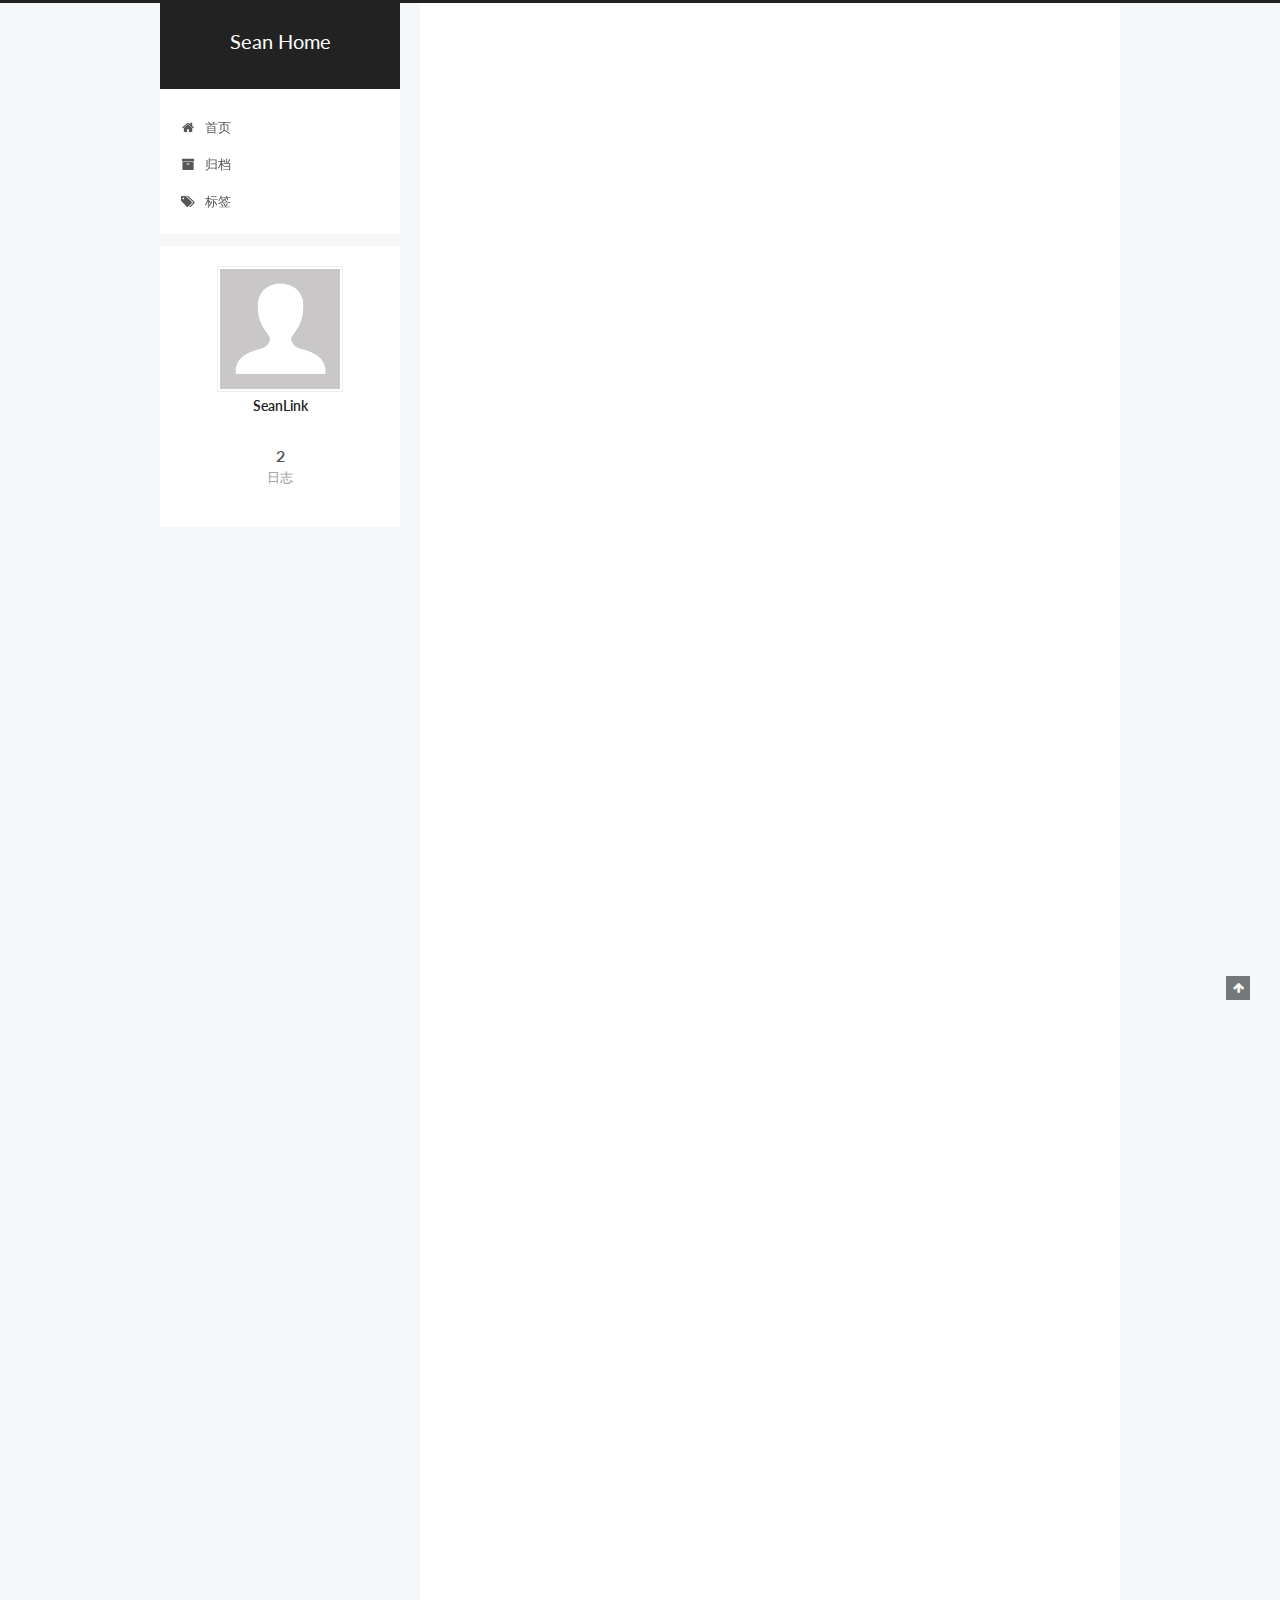
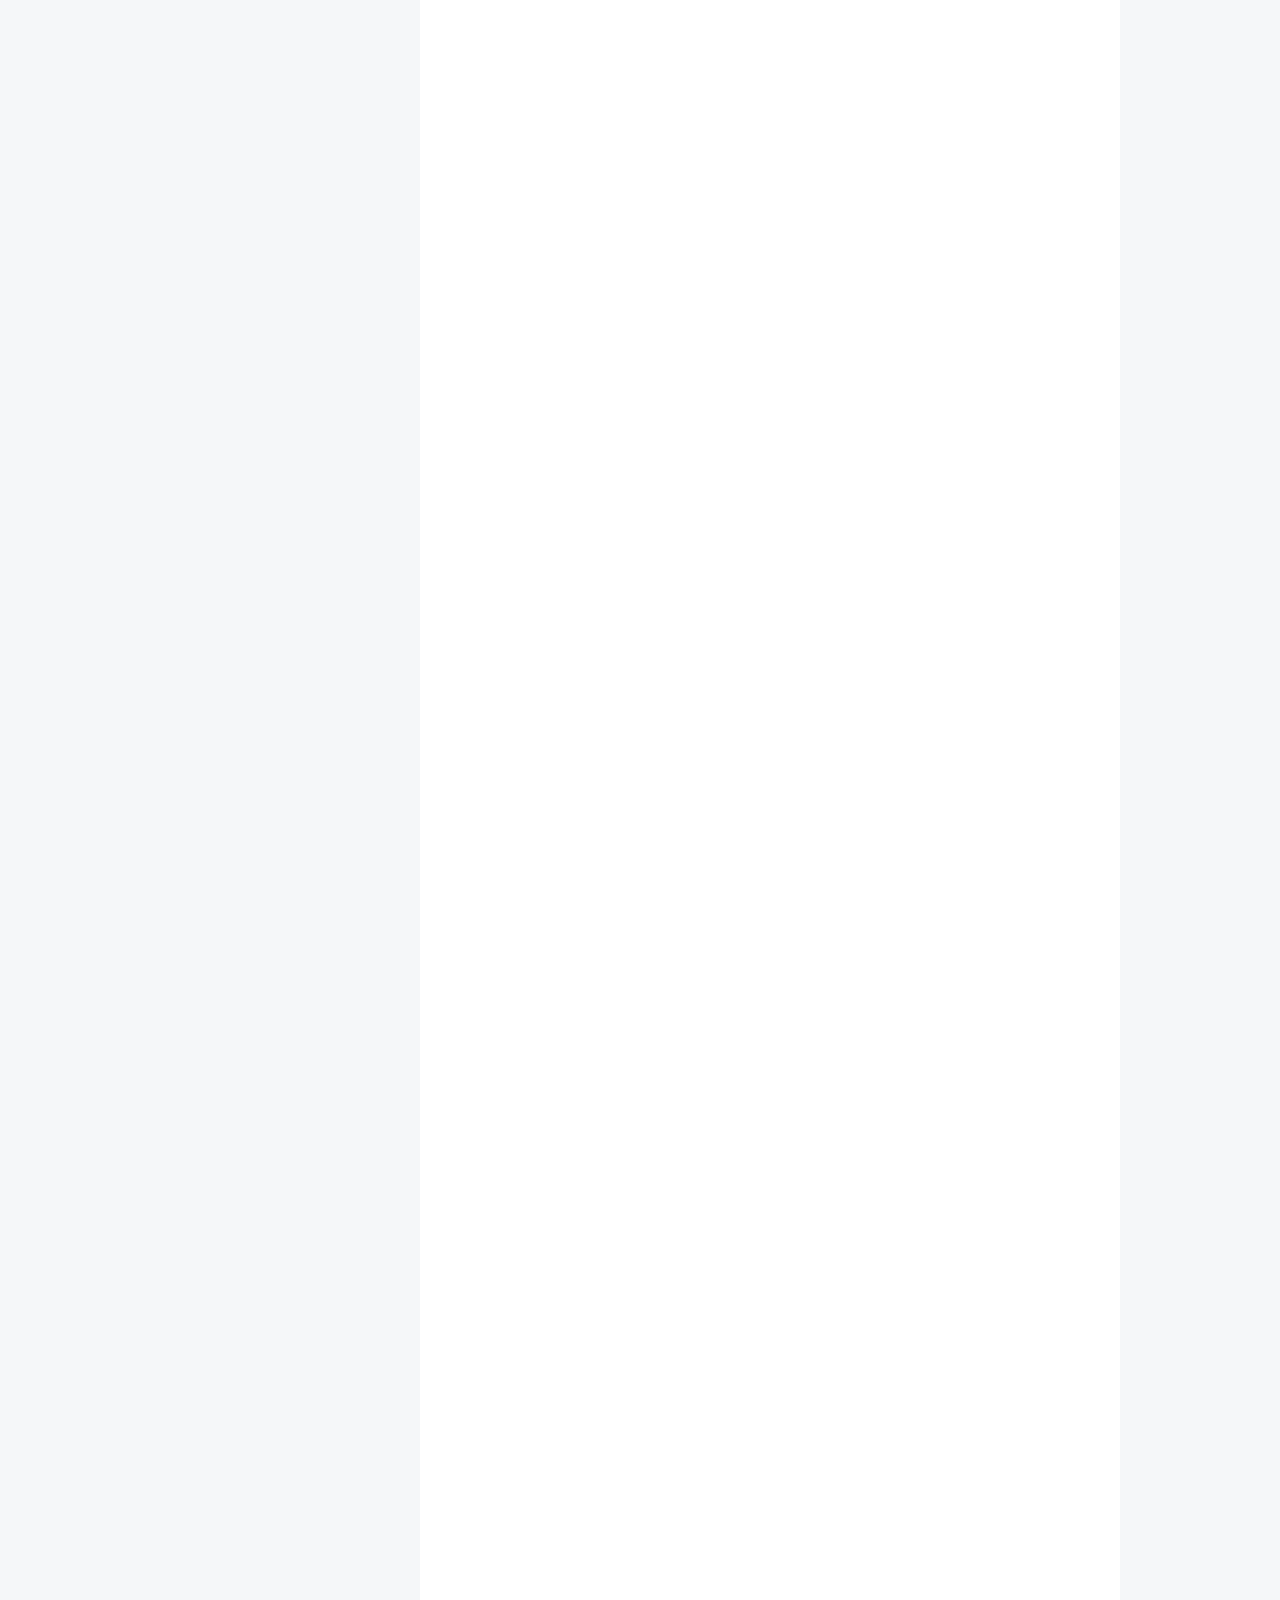
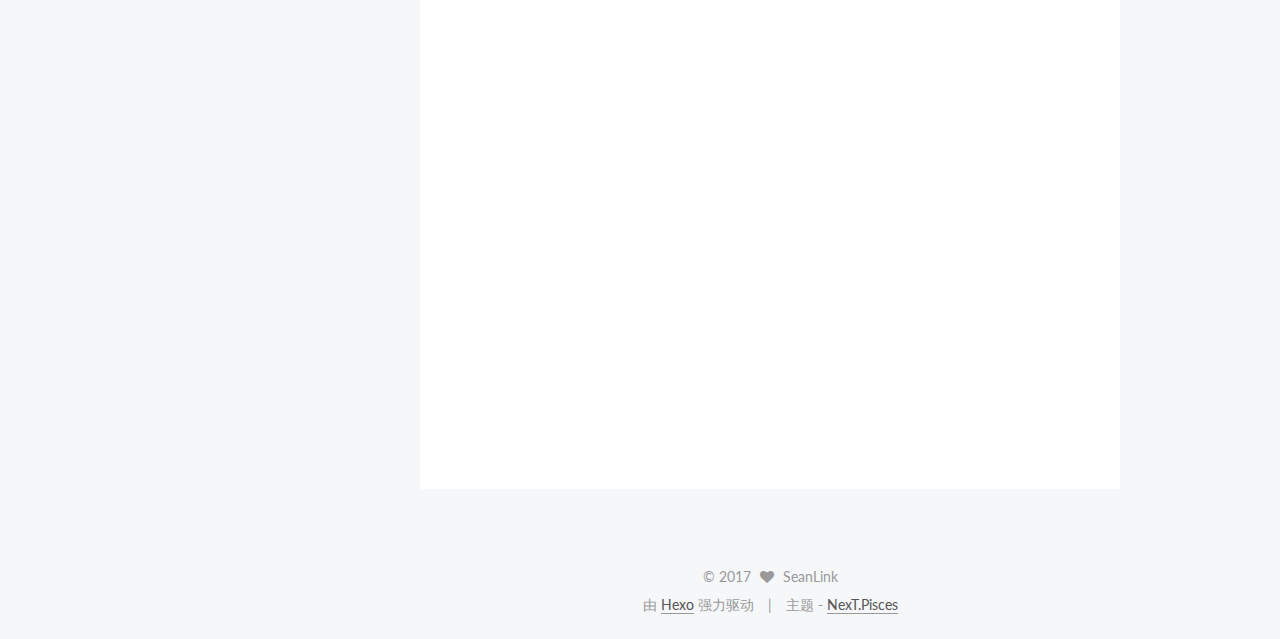
==== commit cb05402a: "Site updated: 2017-03-16 17:19:00" ====
--- a/index.html
+++ b/index.html
@@ -5,7 +5,7 @@
   
 
 
-<html class="theme-next muse use-motion" lang="">
+<html class="theme-next pisces use-motion" lang="zh-Hans">
 <head>
   <meta charset="UTF-8"/>
 <meta http-equiv="X-UA-Compatible" content="IE=edge" />
@@ -54,11 +54,17 @@
   
 
   
-
-  
-    
-    
-    <link href="//fonts.googleapis.com/css?family=Lato:300,300italic,400,400italic,700,700italic&subset=latin,latin-ext" rel="stylesheet" type="text/css">
+    
+      
+    
+
+    
+  
+
+  
+    
+    
+    <link href="//fonts.googleapis.com/css?family=Lato:300,300italic,400,400italic,700,700italic|Menlo:300,300italic,400,400italic,700,700italic&subset=latin,latin-ext" rel="stylesheet" type="text/css">
   
 
 
@@ -88,11 +94,11 @@
 
 
 <meta property="og:type" content="website">
-<meta property="og:title" content="Hexo">
+<meta property="og:title" content="Sean Home">
 <meta property="og:url" content="http://yoursite.com/index.html">
-<meta property="og:site_name" content="Hexo">
+<meta property="og:site_name" content="Sean Home">
 <meta name="twitter:card" content="summary">
-<meta name="twitter:title" content="Hexo">
+<meta name="twitter:title" content="Sean Home">
 
 
 
@@ -100,13 +106,13 @@
   var NexT = window.NexT || {};
   var CONFIG = {
     root: '/',
-    scheme: 'Muse',
+    scheme: 'Pisces',
     sidebar: {"position":"left","display":"post","offset":12,"offset_float":0,"b2t":false,"scrollpercent":false},
     fancybox: true,
     motion: true,
     duoshuo: {
       userId: '0',
-      author: 'Author'
+      author: '博主'
     },
     algolia: {
       applicationID: '',
@@ -126,10 +132,10 @@
 
 
 
-  <title> Hexo </title>
+  <title> Sean Home </title>
 </head>
 
-<body itemscope itemtype="http://schema.org/WebPage" lang="">
+<body itemscope itemtype="http://schema.org/WebPage" lang="zh-Hans">
 
   
 
@@ -164,7 +170,7 @@
     <div class="custom-logo-site-title">
       <a href="/"  class="brand" rel="start">
         <span class="logo-line-before"><i></i></span>
-        <span class="site-title">Hexo</span>
+        <span class="site-title">Sean Home</span>
         <span class="logo-line-after"><i></i></span>
       </a>
     </div>
@@ -194,7 +200,7 @@
             
               <i class="menu-item-icon fa fa-fw fa-home"></i> <br />
             
-            Home
+            首页
           </a>
         </li>
       
@@ -204,7 +210,7 @@
             
               <i class="menu-item-icon fa fa-fw fa-archive"></i> <br />
             
-            Archives
+            归档
           </a>
         </li>
       
@@ -214,7 +220,7 @@
             
               <i class="menu-item-icon fa fa-fw fa-tags"></i> <br />
             
-            Tags
+            标签
           </a>
         </li>
       
@@ -247,16 +253,170 @@
   
 
   <article class="post post-type-normal " itemscope itemtype="http://schema.org/Article">
-    <link itemprop="mainEntityOfPage" href="http://yoursite.com/2017/03/16/hello-world/">
+    <link itemprop="mainEntityOfPage" href="http://yoursite.com/2017/03/16/loginAndShare/">
 
     <span hidden itemprop="author" itemscope itemtype="http://schema.org/Person">
-      <meta itemprop="name" content="John Doe">
+      <meta itemprop="name" content="SeanLink">
       <meta itemprop="description" content="">
       <meta itemprop="image" content="/images/avatar.gif">
     </span>
 
     <span hidden itemprop="publisher" itemscope itemtype="http://schema.org/Organization">
-      <meta itemprop="name" content="Hexo">
+      <meta itemprop="name" content="Sean Home">
+    </span>
+
+    
+      <header class="post-header">
+
+        
+        
+          <h1 class="post-title" itemprop="name headline">
+            
+            
+              
+                
+                <a class="post-title-link" href="/2017/03/16/loginAndShare/" itemprop="url">
+                  未命名
+                </a>
+              
+            
+          </h1>
+        
+
+        <div class="post-meta">
+          <span class="post-time">
+            
+              <span class="post-meta-item-icon">
+                <i class="fa fa-calendar-o"></i>
+              </span>
+              
+                <span class="post-meta-item-text">发表于</span>
+              
+              <time title="创建于" itemprop="dateCreated datePublished" datetime="2017-03-16T16:40:06+08:00">
+                2017-03-16
+              </time>
+            
+
+            
+
+            
+          </span>
+
+          
+
+          
+            
+          
+
+          
+          
+
+          
+
+          
+
+          
+
+        </div>
+      </header>
+    
+
+
+    <div class="post-body" itemprop="articleBody">
+
+      
+      
+
+      
+        
+          
+            <h1 id="第三方登录与分享"><a href="#第三方登录与分享" class="headerlink" title="第三方登录与分享"></a>第三方登录与分享</h1><ol>
+<li>导入友盟框架<br>可选择pod导入或者下载SDK导入,pod导入不需要添加依赖,会给项目自动配置好,下载SDK导入则需要手动导入依赖等(详情请见 <a href="http://dev.umeng.com/social/ios/quick-integration" target="_blank" rel="external">http://dev.umeng.com/social/ios/quick-integration</a>)</li>
+<li>在info.plist导入白名单</li>
+<li>配置URL scheme<br><a href="http://dev.umeng.com/social/ios/quick-integration#1_4" target="_blank" rel="external">http://dev.umeng.com/social/ios/quick-integration#1_4</a><br>在你的工程设置项,targets 一栏下,选中自己的 target,在 Info-&gt;URL Types 中添加 URL Schemes。如果使用的是Xcode3或更低版本，则需要在plist文件中添加。获取各个平台appkey或者appid的方法可以参考分享详细文档绑定各个平台部分，各个平台的url scheme格式如下表：<br><img src="http://upload-images.jianshu.io/upload_images/576025-cd3005fcbbbe7005.png?imageMogr2/auto-orient/strip%7CimageView2/2/w/1240" alt="image"><ol>
+<li>在AppDelegate里使用友盟：</li>
+</ol>
+</li>
+</ol>
+<p><link rel="stylesheet" href="/path/to/styles/default.css"></p>
+<script src="/path/to/highlight.pack.js"></script>
+<script>hljs.initHighlightingOnLoad();</script>
+  <figure class="highlight plain"><table><tr><td class="gutter"><pre><div class="line">1</div><div class="line">2</div><div class="line">3</div><div class="line">4</div><div class="line">5</div><div class="line">6</div><div class="line">7</div><div class="line">8</div><div class="line">9</div><div class="line">10</div></pre></td><td class="code"><pre><div class="line"> -(void)setupMob&#123;</div><div class="line">    //友盟分享</div><div class="line">    [[UMSocialManager defaultManager] setUmSocialAppkey:UMENG_KEY];</div><div class="line">    //设置微信的appKey和appSecret</div><div class="line">    [[UMSocialManager defaultManager] setPlaform:UMSocialPlatformType_WechatSession appKey:kWeiXinAppID appSecret:kWeiXinAppSecret redirectURL:kRedirectURI];</div><div class="line">    //设置分享到QQ互联的appKey和appSecret</div><div class="line">    [[UMSocialManager defaultManager] setPlaform:UMSocialPlatformType_QQ appKey:QQ_APP_ID  appSecret:nil redirectURL:kRedirectURI];</div><div class="line">    //设置新浪的appKey和appSecret</div><div class="line">    [[UMSocialManager defaultManager] setPlaform:UMSocialPlatformType_Sina appKey:SINA_APP_ID  appSecret:SINA_APP_Secret redirectURL:kRedirectURI];</div><div class="line">&#125;</div></pre></td></tr></table></figure>
+
+ 最后使用封装好的YRTOOL调用分享,登录等功能
+ 详见:
+
+ <figure class="highlight plain"><table><tr><td class="gutter"><pre><div class="line">1</div><div class="line">2</div><div class="line">3</div><div class="line">4</div><div class="line">5</div><div class="line">6</div><div class="line">7</div><div class="line">8</div><div class="line">9</div><div class="line">10</div><div class="line">11</div><div class="line">12</div><div class="line">13</div><div class="line">14</div><div class="line">15</div><div class="line">16</div><div class="line">17</div><div class="line">18</div><div class="line">19</div><div class="line">20</div><div class="line">21</div><div class="line">22</div><div class="line">23</div><div class="line">24</div><div class="line">25</div><div class="line">26</div><div class="line">27</div><div class="line">28</div><div class="line">29</div><div class="line">30</div><div class="line">31</div><div class="line">32</div><div class="line">33</div><div class="line">34</div><div class="line">35</div><div class="line">36</div><div class="line">37</div><div class="line">38</div><div class="line">39</div><div class="line">40</div><div class="line">41</div><div class="line">42</div><div class="line">43</div><div class="line">44</div><div class="line">45</div><div class="line">46</div><div class="line">47</div><div class="line">48</div><div class="line">49</div><div class="line">50</div><div class="line">51</div><div class="line">52</div><div class="line">53</div><div class="line">54</div><div class="line">55</div><div class="line">56</div><div class="line">57</div><div class="line">58</div><div class="line">59</div><div class="line">60</div><div class="line">61</div><div class="line">62</div><div class="line">63</div><div class="line">64</div><div class="line">65</div><div class="line">66</div><div class="line">67</div><div class="line">68</div><div class="line">69</div><div class="line">70</div><div class="line">71</div><div class="line">72</div><div class="line">73</div><div class="line">74</div><div class="line">75</div><div class="line">76</div><div class="line">77</div><div class="line">78</div><div class="line">79</div><div class="line">80</div></pre></td><td class="code"><pre><div class="line">/**</div><div class="line"> *  @author Sean, 17-3-14 11:06:44</div><div class="line"> *</div><div class="line"> *  QQ分享</div><div class="line"> *</div><div class="line"> *  @param shareUrl       分享url</div><div class="line"> *  @param shareTitle     分享标题</div><div class="line"> *  @param image          分享图片</div><div class="line"> *  @param  successHandler 成功回调</div><div class="line"> */</div><div class="line">+ (void)UMShareQQDataSourseWithShareUrl:(NSString *)shareUrl   title:(NSString *)title   ShareTitle:(NSString *)shareTitle ShareImage:(UIImage *)image SuccessHandler:(SuccessHandler)successHandler</div><div class="line"> </div><div class="line">/**</div><div class="line"> *  @author Sean, 17-3-14 11:06:44</div><div class="line"> *</div><div class="line"> * QQ空间分享</div><div class="line"> *</div><div class="line"> * @param shareUrl       &lt;#shareUrl description#&gt;</div><div class="line"> * @param shareTitle     &lt;#shareTitle description#&gt;</div><div class="line"> * @param image          &lt;#image description#&gt;</div><div class="line"> * @param successHandler &lt;#successHandler description#&gt;</div><div class="line"> */</div><div class="line">+ (void)UMShareQQZoneSourseWithShareUrl:(NSString *)shareUrl  title:(NSString *)title ShareTitle:(NSString *)shareTitle ShareImage:(UIImage *)image SuccessHandler:(SuccessHandler)successHandler</div><div class="line"> </div><div class="line"> /**</div><div class="line"> *  @author Sean, 17-3-14 11:06:44</div><div class="line"> *</div><div class="line"> *  微信分享</div><div class="line"> *</div><div class="line"> *  @param shareUrl       分享url</div><div class="line"> *  @param shareTitle     分享标题</div><div class="line"> *  @param image          分享图片</div><div class="line"> *  @param successHandler 成功回调</div><div class="line"> */</div><div class="line">+ (void)UMShareWeChatDataSourseWithShareUrl:(NSString *)shareUrl title:(NSString *)title ShareTitle:(NSString *)shareTitle ShareImage:(UIImage *)image SuccessHandler:(SuccessHandler)successHandler</div><div class="line"></div><div class="line"> /**</div><div class="line"> *  @author Sean, 17-3-14 11:06:44</div><div class="line"> *</div><div class="line"> *  微信朋友圈分享</div><div class="line"> *</div><div class="line"> *  @param shareUrl       分享url</div><div class="line"> *  @param shareTitle     分享标题</div><div class="line"> *  @param image          分享图片</div><div class="line"> *  @param successHandler 成功回调</div><div class="line"> */</div><div class="line">+ (void)UMShareWeChatFriendSourseWithShareUrl:(NSString *)shareUrl title:(NSString *)title ShareTitle:(NSString *)shareTitle ShareImage:(UIImage *)image SuccessHandler:(SuccessHandler)successHandler</div><div class="line"> </div><div class="line"> /**</div><div class="line"> *  @author Sean, 17-3-14 11:06:44</div><div class="line"> *</div><div class="line"> *  微博分享</div><div class="line"> *</div><div class="line"> *  @param shareUrl       分享url</div><div class="line"> *  @param shareTitle     分享标题</div><div class="line"> *  @param image          分享图片</div><div class="line"> *  @param successHandler 成功回调</div><div class="line"> */</div><div class="line">+ (void)UMShareWebDataSourseWithShareUrl:(NSString *)shareUrl title:(NSString *)title ShareTitle:(NSString *)shareTitle ShareImage:(UIImage *)image SuccessHandler:(SuccessHandler)successHandler</div><div class="line"></div><div class="line">/**</div><div class="line"> *  @author Sean, 17-3-14 11:06:44</div><div class="line"> *</div><div class="line"> *  QQ登录</div><div class="line"> */</div><div class="line">+ (void)UMLoginWithQQDataSourseWithController:(UIViewController *)controller SuccessHandler:(SuccessHandler)successHandler</div><div class="line"></div><div class="line">/**</div><div class="line"> *  @author Sean, 17-3-14 11:06:44</div><div class="line"> *</div><div class="line"> *  微信登录</div><div class="line"> */</div><div class="line">+ (void)UMLoginWithWeChatDataSourseWithController:(UIViewController *)controller SuccessHandler:(SuccessHandler)successHandler</div><div class="line"></div><div class="line">/**</div><div class="line"> *  @author Sean, 17-3-14 11:06:44</div><div class="line"> *</div><div class="line"> *  微博登录</div><div class="line"> */</div><div class="line">+ (void)UMLoginWithWebDataSourseWithController:(UIViewController *)controller SuccessHandler:(SuccessHandler)successHandler</div></pre></td></tr></table></figure>
+
+ <!--segmentfault-->
+<link rel="stylesheet" href="https://sf-static.b0.upaiyun.com/v-576b52d9/3rd/highlightjs/styles/solarized_light.css">
+<script src="http://cdn.bootcss.com/highlight.js/8.0/highlight.min.js">        </script>  
+<script>hljs.initHighlightingOnLoad();</script>
+
+
+
+
+
+
+
+
+
+
+
+
+
+          
+        
+      
+    </div>
+
+    <div>
+      
+    </div>
+
+    <div>
+      
+    </div>
+
+    <div>
+      
+    </div>
+
+    <footer class="post-footer">
+      
+
+      
+
+      
+
+      
+      
+        <div class="post-eof"></div>
+      
+    </footer>
+  </article>
+
+
+    
+      
+
+  
+
+  
+  
+  
+
+  <article class="post post-type-normal " itemscope itemtype="http://schema.org/Article">
+    <link itemprop="mainEntityOfPage" href="http://yoursite.com/2017/03/16/hello-world/">
+
+    <span hidden itemprop="author" itemscope itemtype="http://schema.org/Person">
+      <meta itemprop="name" content="SeanLink">
+      <meta itemprop="description" content="">
+      <meta itemprop="image" content="/images/avatar.gif">
+    </span>
+
+    <span hidden itemprop="publisher" itemscope itemtype="http://schema.org/Organization">
+      <meta itemprop="name" content="Sean Home">
     </span>
 
     
@@ -284,9 +444,9 @@
                 <i class="fa fa-calendar-o"></i>
               </span>
               
-                <span class="post-meta-item-text">Posted on</span>
+                <span class="post-meta-item-text">发表于</span>
               
-              <time title="Post created" itemprop="dateCreated datePublished" datetime="2017-03-16T15:07:34+08:00">
+              <time title="创建于" itemprop="dateCreated datePublished" datetime="2017-03-16T15:07:34+08:00">
                 2017-03-16
               </time>
             
@@ -401,8 +561,8 @@
         <div class="site-author motion-element" itemprop="author" itemscope itemtype="http://schema.org/Person">
           <img class="site-author-image" itemprop="image"
                src="/images/avatar.gif"
-               alt="John Doe" />
-          <p class="site-author-name" itemprop="name">John Doe</p>
+               alt="SeanLink" />
+          <p class="site-author-name" itemprop="name">SeanLink</p>
            
               <p class="site-description motion-element" itemprop="description"></p>
           
@@ -412,8 +572,8 @@
           
             <div class="site-state-item site-state-posts">
               <a href="/archives">
-                <span class="site-state-item-count">1</span>
-                <span class="site-state-item-name">posts</span>
+                <span class="site-state-item-count">2</span>
+                <span class="site-state-item-name">日志</span>
               </a>
             </div>
           
@@ -462,18 +622,18 @@
   <span class="with-love">
     <i class="fa fa-heart"></i>
   </span>
-  <span class="author" itemprop="copyrightHolder">John Doe</span>
+  <span class="author" itemprop="copyrightHolder">SeanLink</span>
 </div>
 
 
 <div class="powered-by">
-  Powered by <a class="theme-link" href="https://hexo.io">Hexo</a>
+  由 <a class="theme-link" href="https://hexo.io">Hexo</a> 强力驱动
 </div>
 
 <div class="theme-info">
-  Theme -
+  主题 -
   <a class="theme-link" href="https://github.com/iissnan/hexo-theme-next">
-    NexT.Muse
+    NexT.Pisces
   </a>
 </div>
 
@@ -545,6 +705,13 @@
   
   
 
+
+  <script type="text/javascript" src="/js/src/affix.js?v=5.1.0"></script>
+
+  <script type="text/javascript" src="/js/src/schemes/pisces.js?v=5.1.0"></script>
+
+
+
   
 
   
--- a/css/main.css
+++ b/css/main.css
@@ -189,7 +189,7 @@
   font-size: 14px;
   line-height: 2;
   color: #555;
-  background: #fff;
+  background: #f5f7f9;
 }
 @media (max-width: 767px) {
   body {
@@ -638,8 +638,8 @@
 @media (min-width: 992px) {
   .full-image.full-image.full-image {
     max-width: none;
-    width: 110%;
-    margin: 25px -5%;
+    width: 118%;
+    margin: 0 -9%;
   }
 }
 .blockquote-center,
@@ -816,7 +816,7 @@
   font-size: 14px;
   color: #fff;
   background: #222;
-  border: 2px solid #222;
+  border: 2px solid #555;
   text-decoration: none;
   border-radius: 0;
   transition-property: background-color;
@@ -827,8 +827,8 @@
 .btn:hover,
 .post-button .btn:hover {
   border-color: #222;
-  color: #222;
-  background: #fff;
+  color: #fff;
+  background: #222;
 }
 .btn-bar {
   display: block;
@@ -933,7 +933,7 @@
   width: 24px;
   background: #222;
   font-size: 12px;
-  opacity: 1;
+  opacity: 0.6;
   color: #fff;
   cursor: pointer;
   text-align: center;
@@ -954,7 +954,7 @@
   }
 }
 .back-to-top.back-to-top-on {
-  bottom: 19px;
+  bottom: 30px;
 }
 .header {
   background: #fff;
@@ -1003,7 +1003,7 @@
 .site-subtitle {
   margin-top: 10px;
   font-size: 13px;
-  color: #999;
+  color: #ddd;
 }
 .use-motion .brand {
   opacity: 0;
@@ -1076,7 +1076,8 @@
   transition-timing-function: ease-in-out;
   transition-delay: 0s;
 }
-.menu .menu-item a:hover {
+.menu .menu-item a:hover,
+.menu-item-active a {
   border-bottom-color: #222;
 }
 .menu .menu-item .fa {
@@ -1422,10 +1423,10 @@
   margin-top: 50px;
 }
 .post-button .btn {
-  color: #fff;
+  color: #555;
   font-size: 14px;
-  background: #222;
-  border-radius: 0;
+  background: #fff;
+  border-radius: 2px;
   line-height: 2;
   margin: 0 4px 8px 4px;
 }
@@ -1600,20 +1601,20 @@
   display: block;
   margin: 0 auto;
   padding: 2px;
-  max-width: 96px;
+  max-width: 120px;
   height: auto;
-  border: 2px solid #333;
+  border: 1px solid #eee;
 }
 .site-author-name {
-  margin: 5px 0 0;
+  margin: 0;
   text-align: center;
-  color: #f5f5f5;
-  font-weight: normal;
+  color: #222;
+  font-weight: 600;
 }
 .site-description {
-  margin-top: 5px;
+  margin-top: 0;
   text-align: center;
-  font-size: 14px;
+  font-size: 13px;
   color: #999;
 }
 .site-state {
@@ -1625,7 +1626,7 @@
 .site-state-item {
   display: inline-block;
   padding: 0 15px;
-  border-left: 1px solid #333;
+  border-left: 1px solid #eee;
 }
 .site-state-item:first-child {
   border-left: none;
@@ -1638,11 +1639,11 @@
   text-align: center;
   color: inherit;
   font-weight: 600;
-  font-size: 18px;
+  font-size: 16px;
 }
 .site-state-item-name {
   font-size: 13px;
-  color: inherit;
+  color: #999;
 }
 .feed-link {
   margin-top: 20px;
@@ -1684,7 +1685,7 @@
   width: 4px;
   height: 4px;
   border-radius: 50%;
-  background: #d91fe0;
+  background: #ad6337;
 }
 .links-of-blogroll {
   font-size: 13px;
@@ -1714,7 +1715,7 @@
   color: #555;
 }
 .sidebar-nav li:hover {
-  color: #f5f5f5;
+  color: #fc6423;
 }
 .page-post-detail .sidebar-nav-toc {
   padding: 0 5px;
@@ -1723,11 +1724,11 @@
   margin-left: 10px;
 }
 .sidebar-nav .sidebar-nav-active {
-  color: #87daff;
-  border-bottom-color: #87daff;
+  color: #fc6423;
+  border-bottom-color: #fc6423;
 }
 .sidebar-nav .sidebar-nav-active:hover {
-  color: #87daff;
+  color: #fc6423;
 }
 .sidebar-panel {
   display: none;
@@ -1760,12 +1761,12 @@
   transition-timing-function: ease-in-out;
   transition-delay: 0s;
   transition-property: all;
-  color: #999;
-  border-bottom-color: #555;
+  color: #666;
+  border-bottom-color: #ccc;
 }
 .post-toc ol a:hover {
-  color: #ccc;
-  border-bottom-color: #ccc;
+  color: #000;
+  border-bottom-color: #000;
 }
 .post-toc .nav-item {
   overflow: hidden;
@@ -1786,14 +1787,14 @@
   display: block;
 }
 .post-toc .nav .active > a {
-  color: #87daff;
-  border-bottom-color: #87daff;
+  color: #fc6423;
+  border-bottom-color: #fc6423;
 }
 .post-toc .nav .active-current > a {
-  color: #87daff;
+  color: #fc6423;
 }
 .post-toc .nav .active-current > a:hover {
-  color: #87daff;
+  color: #fc6423;
 }
 .footer {
   font-size: 14px;
@@ -2213,6 +2214,16 @@
   transform: translate(-50%, -50%);
   color: #ccc;
 }
+@media (min-width: 768px) and (max-width: 991px) {
+  .busuanzi-count {
+    width: auto;
+  }
+}
+@media (max-width: 767px) {
+  .busuanzi-count {
+    width: auto;
+  }
+}
 .site-uv,
 .site-pv,
 .page-pv {
@@ -2451,83 +2462,395 @@
   }
 }
 .page-post-detail .sidebar-toggle-line {
-  background: #87daff;
+  background: #fc6423;
 }
 .page-post-detail .comments {
   overflow: hidden;
 }
-@media (max-width: 767px) {
-  .header-inner,
-  .container .main-inner,
+.header {
+  position: relative;
+  margin: 0 auto;
+  width: 960px;
+}
+@media (min-width: 768px) and (max-width: 991px) {
+  .header {
+    width: auto;
+  }
+}
+@media (max-width: 767px) {
+  .header {
+    width: auto;
+  }
+}
+.header-inner {
+  position: absolute;
+  top: 0;
+  overflow: hidden;
+  padding: 0;
+  width: 240px;
+  background: #fff;
+  box-shadow: initial;
+  border-radius: initial;
+}
+@media (min-width: 1600px) {
+  .container .header-inner {
+    width: 240px;
+  }
+}
+@media (min-width: 768px) and (max-width: 991px) {
+  .header-inner {
+    position: relative;
+    width: auto;
+    border-radius: initial;
+  }
+}
+@media (max-width: 767px) {
+  .header-inner {
+    position: relative;
+    width: auto;
+    border-radius: initial;
+  }
+}
+.main:before,
+.main:after {
+  content: " ";
+  display: table;
+}
+.main:after {
+  clear: both;
+}
+@media (min-width: 768px) and (max-width: 991px) {
+  .main {
+    padding-bottom: 100px;
+  }
+}
+@media (max-width: 767px) {
+  .main {
+    padding-bottom: 100px;
+  }
+}
+.container .main-inner {
+  width: 960px;
+}
+@media (min-width: 768px) and (max-width: 991px) {
+  .container .main-inner {
+    width: auto;
+  }
+}
+@media (max-width: 767px) {
+  .container .main-inner {
+    width: auto;
+  }
+}
+.content-wrap {
+  float: right;
+  box-sizing: border-box;
+  padding: 40px;
+  width: 700px;
+  background: #fff;
+  min-height: 700px;
+  box-shadow: initial;
+  border-radius: initial;
+}
+@media (min-width: 768px) and (max-width: 991px) {
+  .content-wrap {
+    width: 100%;
+    padding: 20px;
+    border-radius: initial;
+  }
+}
+@media (max-width: 767px) {
+  .content-wrap {
+    width: 100%;
+    padding: 20px;
+    min-height: auto;
+    border-radius: initial;
+  }
+}
+.sidebar {
+  position: static;
+  float: left;
+  margin-top: 300px;
+  width: 240px;
+  background: #f5f7f9;
+  box-shadow: none;
+}
+@media (min-width: 768px) and (max-width: 991px) {
+  .sidebar {
+    display: none;
+  }
+}
+@media (max-width: 767px) {
+  .sidebar {
+    display: none;
+  }
+}
+.sidebar-toggle {
+  display: none;
+}
+.footer-inner {
+  width: 960px;
+  padding-left: 260px;
+}
+@media (min-width: 768px) and (max-width: 991px) {
   .footer-inner {
     width: auto;
-  }
-}
-embed {
-  display: block;
-  margin: 0px auto 25px auto;
-}
-.custom-logo .site-meta-headline {
-  text-align: center;
-}
-.custom-logo .brand {
+    padding-left: 0;
+  }
+}
+@media (max-width: 767px) {
+  .footer-inner {
+    width: auto;
+    padding-left: 0;
+  }
+}
+.sidebar-position-right .header-inner {
+  right: 0;
+}
+.sidebar-position-right .content-wrap {
+  float: left;
+}
+.sidebar-position-right .sidebar {
+  float: right;
+}
+.sidebar-position-right .footer-inner {
+  padding-left: 0;
+  padding-right: 260px;
+}
+.site-brand-wrapper {
+  position: relative;
+}
+.site-meta {
+  padding: 20px 0;
+  color: #fff;
+  background: #222;
+}
+@media (min-width: 768px) and (max-width: 991px) {
+  .site-meta {
+    box-shadow: 0 0 16px rgba(0,0,0,0.5);
+  }
+}
+@media (max-width: 767px) {
+  .site-meta {
+    box-shadow: 0 0 16px rgba(0,0,0,0.5);
+  }
+}
+.brand {
+  padding: 0;
   background: none;
 }
-.custom-logo .site-title {
-  margin: 10px auto 0;
-  font-size: 24px;
-  color: #222;
-}
-.custom-logo .site-title a {
-  border: none;
-}
-.custom-logo-image {
-  margin: 0 auto;
-  padding: 5px;
-  max-width: 150px;
-  background: #fff;
-}
-@media (max-width: 767px) {
-  .site-nav {
-    position: absolute;
-    left: 0;
-    top: 52px;
-    margin: 0;
-    width: 100%;
-    padding: 0;
-    background: #fff;
-    border-bottom: 1px solid #ddd;
-    z-index: 1;
-  }
-}
-@media (max-width: 767px) {
-  .menu {
-    text-align: left;
-  }
-}
-@media (max-width: 767px) {
-  .menu .menu-item {
-    display: block;
-    margin: 0 10px;
-    vertical-align: top;
-  }
-}
-@media (max-width: 767px) {
-  .menu .menu-item br {
-    display: none;
-  }
-}
-@media (max-width: 767px) {
-  .menu .menu-item a {
-    padding: 5px 10px;
-  }
-}
-.menu .menu-item .fa {
-  margin-right: 0;
+.brand:hover {
+  color: #fff;
+}
+.site-subtitle {
+  margin: 10px 10px 0;
+  font-weight: initial;
 }
 .site-search form {
   display: none;
 }
+.site-nav {
+  border-top: none;
+}
+@media (min-width: 768px) and (max-width: 991px) {
+  .site-nav {
+    display: none !important;
+  }
+}
+@media (min-width: 768px) and (max-width: 991px) {
+  .site-nav-on {
+    display: block !important;
+  }
+}
+.menu .menu-item {
+  display: block;
+  margin: 0;
+}
+.menu .menu-item a {
+  position: relative;
+  box-sizing: border-box;
+  padding: 5px 20px;
+  text-align: left;
+  line-height: inherit;
+  transition-property: background-color;
+  transition-duration: 0.2s;
+  transition-timing-function: ease-in-out;
+  transition-delay: 0s;
+}
+.menu .menu-item a:hover,
+.menu-item-active a {
+  background: #f9f9f9;
+  border-bottom-color: #fff;
+}
+.menu .menu-item br {
+  display: none;
+}
+.menu-item-active a:after {
+  content: " ";
+  position: absolute;
+  top: 50%;
+  margin-top: -3px;
+  right: 15px;
+  width: 6px;
+  height: 6px;
+  border-radius: 50%;
+  background-color: #bbb;
+}
+.btn-bar {
+  background-color: #fff;
+}
+.site-nav-toggle {
+  left: 20px;
+  top: 50%;
+  -webkit-transform: translateY(-50%);
+  -webkit-transform: translateY(-50%);
+  -moz-transform: translateY(-50%);
+  -ms-transform: translateY(-50%);
+  -o-transform: translateY(-50%);
+  transform: translateY(-50%);
+}
+@media (min-width: 768px) and (max-width: 991px) {
+  .site-nav-toggle {
+    display: block;
+  }
+}
+.use-motion .sidebar .motion-element {
+  opacity: 1;
+}
+.sidebar {
+  display: none;
+  right: auto;
+  bottom: auto;
+  -webkit-transform: none;
+}
+.sidebar-inner {
+  box-sizing: border-box;
+  width: 240px;
+  color: #555;
+  background: #fff;
+  box-shadow: initial;
+  border-radius: initial;
+}
+.sidebar-inner.affix {
+  position: fixed;
+  top: 0px;
+}
+.site-overview {
+  margin: 0 2px;
+  text-align: left;
+}
+.site-author:before,
+.site-author:after {
+  content: " ";
+  display: table;
+}
+.site-author:after {
+  clear: both;
+}
+.sidebar a {
+  color: #555;
+}
+.sidebar a:hover {
+  color: #222;
+}
+.links-of-author-item a:before {
+  display: none;
+}
+.links-of-author-item a {
+  border-bottom: none;
+  text-decoration: underline;
+}
+.feed-link {
+  border-top: 1px dotted #ccc;
+  border-bottom: 1px dotted #ccc;
+  text-align: center;
+}
+.feed-link a {
+  display: block;
+  color: #fc6423;
+  border: none;
+}
+.feed-link a:hover {
+  background: none;
+  color: #e34603;
+}
+.feed-link a:hover i {
+  color: #e34603;
+}
+.links-of-author:before,
+.links-of-author:after {
+  content: " ";
+  display: table;
+}
+.links-of-author:after {
+  clear: both;
+}
+.links-of-author-item {
+  float: left;
+  margin: 5px 0 0;
+  width: 50%;
+}
+.links-of-author-item a {
+  box-sizing: border-box;
+  display: inline-block;
+  margin-right: 0;
+  margin-bottom: 0;
+  padding: 0 5px;
+  overflow: hidden;
+  white-space: nowrap;
+  text-overflow: ellipsis;
+}
+.links-of-author-item a {
+  display: block;
+  text-decoration: none;
+}
+.links-of-author-item a:hover {
+  border-radius: 4px;
+  background: #eee;
+}
+.links-of-author-item .fa {
+  margin-right: 2px;
+  font-size: 16px;
+}
+.links-of-author-item .fa-globe {
+  font-size: 15px;
+}
+.links-of-blogroll {
+  margin-top: 20px;
+  padding: 3px 0 0;
+  border-top: 1px dotted #ccc;
+}
+.links-of-blogroll-title {
+  margin-top: 0;
+}
+.links-of-blogroll-item {
+  padding: 0;
+}
+.links-of-blogroll-inline:before,
+.links-of-blogroll-inline:after {
+  content: " ";
+  display: table;
+}
+.links-of-blogroll-inline:after {
+  clear: both;
+}
 .links-of-blogroll-inline .links-of-blogroll-item {
-  display: inline-block;
-}
+  float: left;
+  margin: 5px 0 0;
+  width: 50%;
+}
+.links-of-blogroll-inline .links-of-blogroll-item a {
+  box-sizing: border-box;
+  display: inline-block;
+  margin-right: 0;
+  margin-bottom: 0;
+  padding: 0 5px;
+  overflow: hidden;
+  white-space: nowrap;
+  text-overflow: ellipsis;
+}
+@media (max-width: 767px) {
+  .post-body {
+    text-align: justify;
+  }
+}
